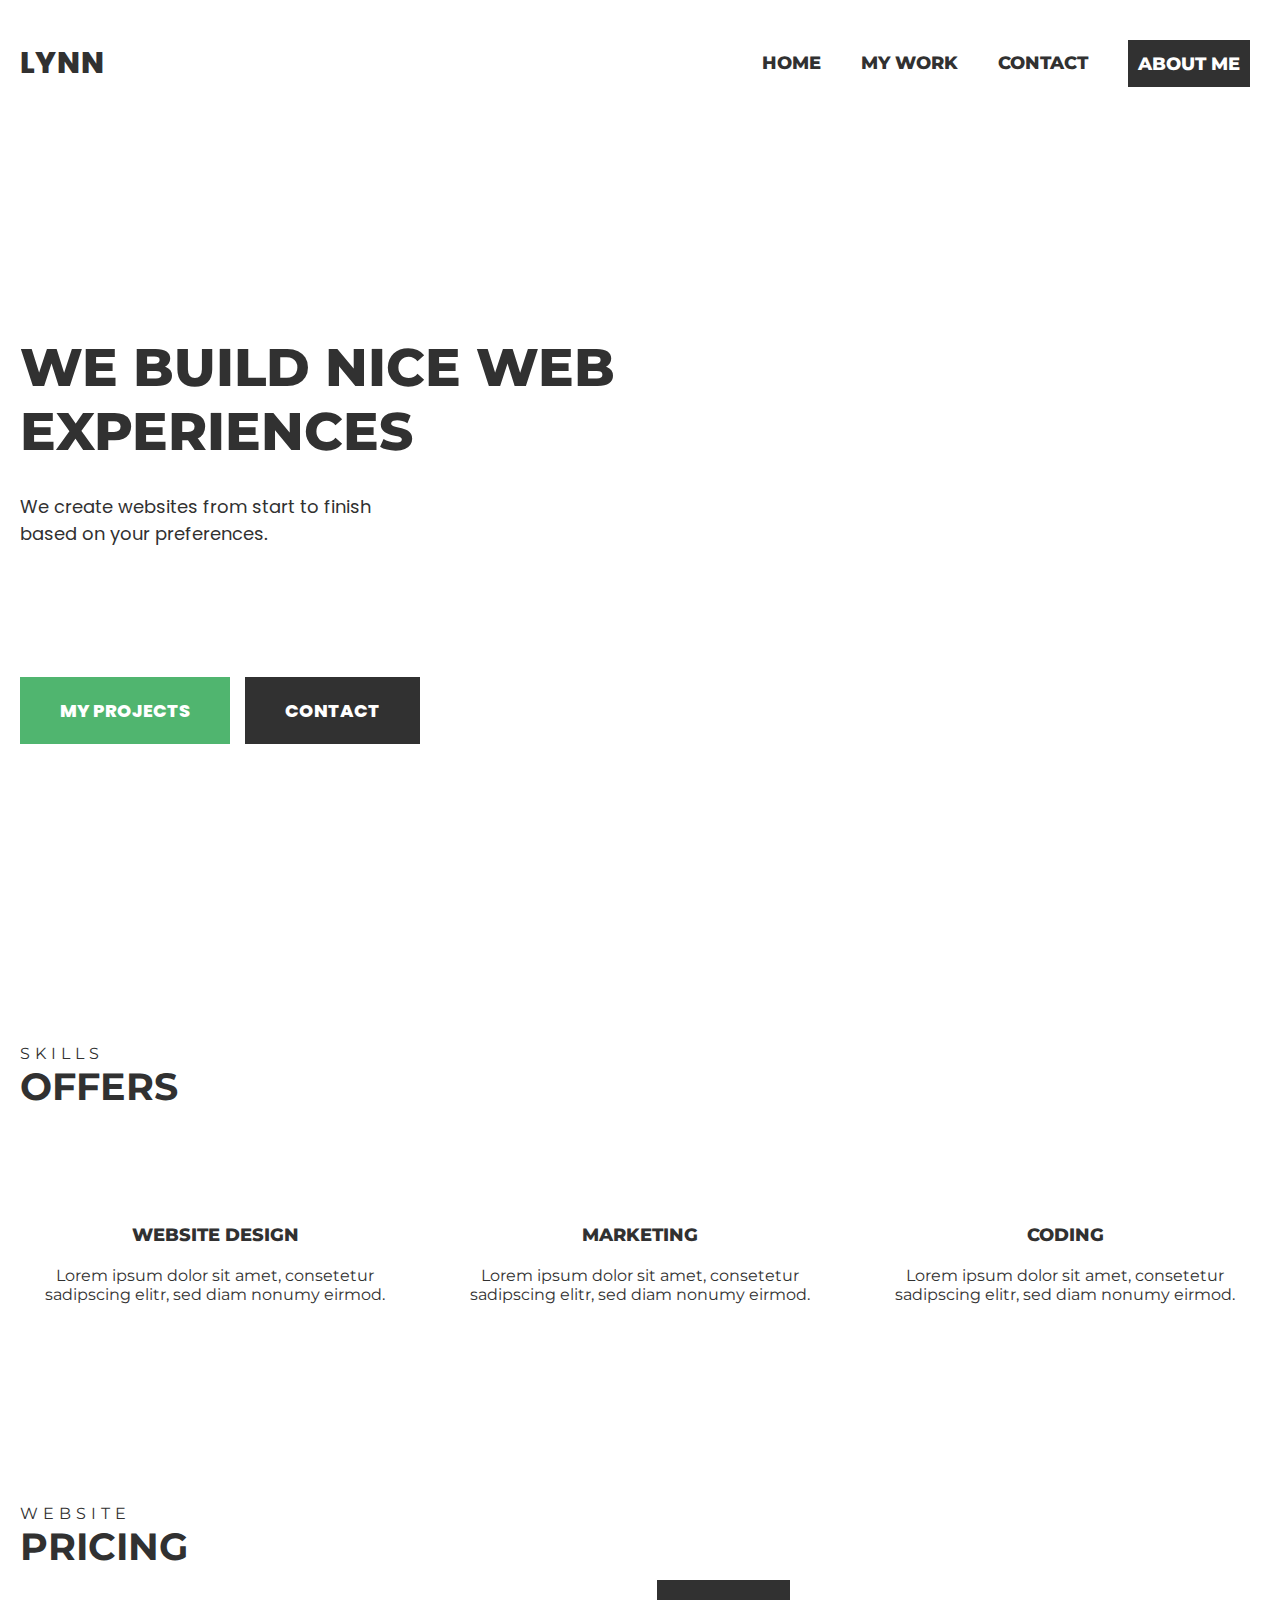
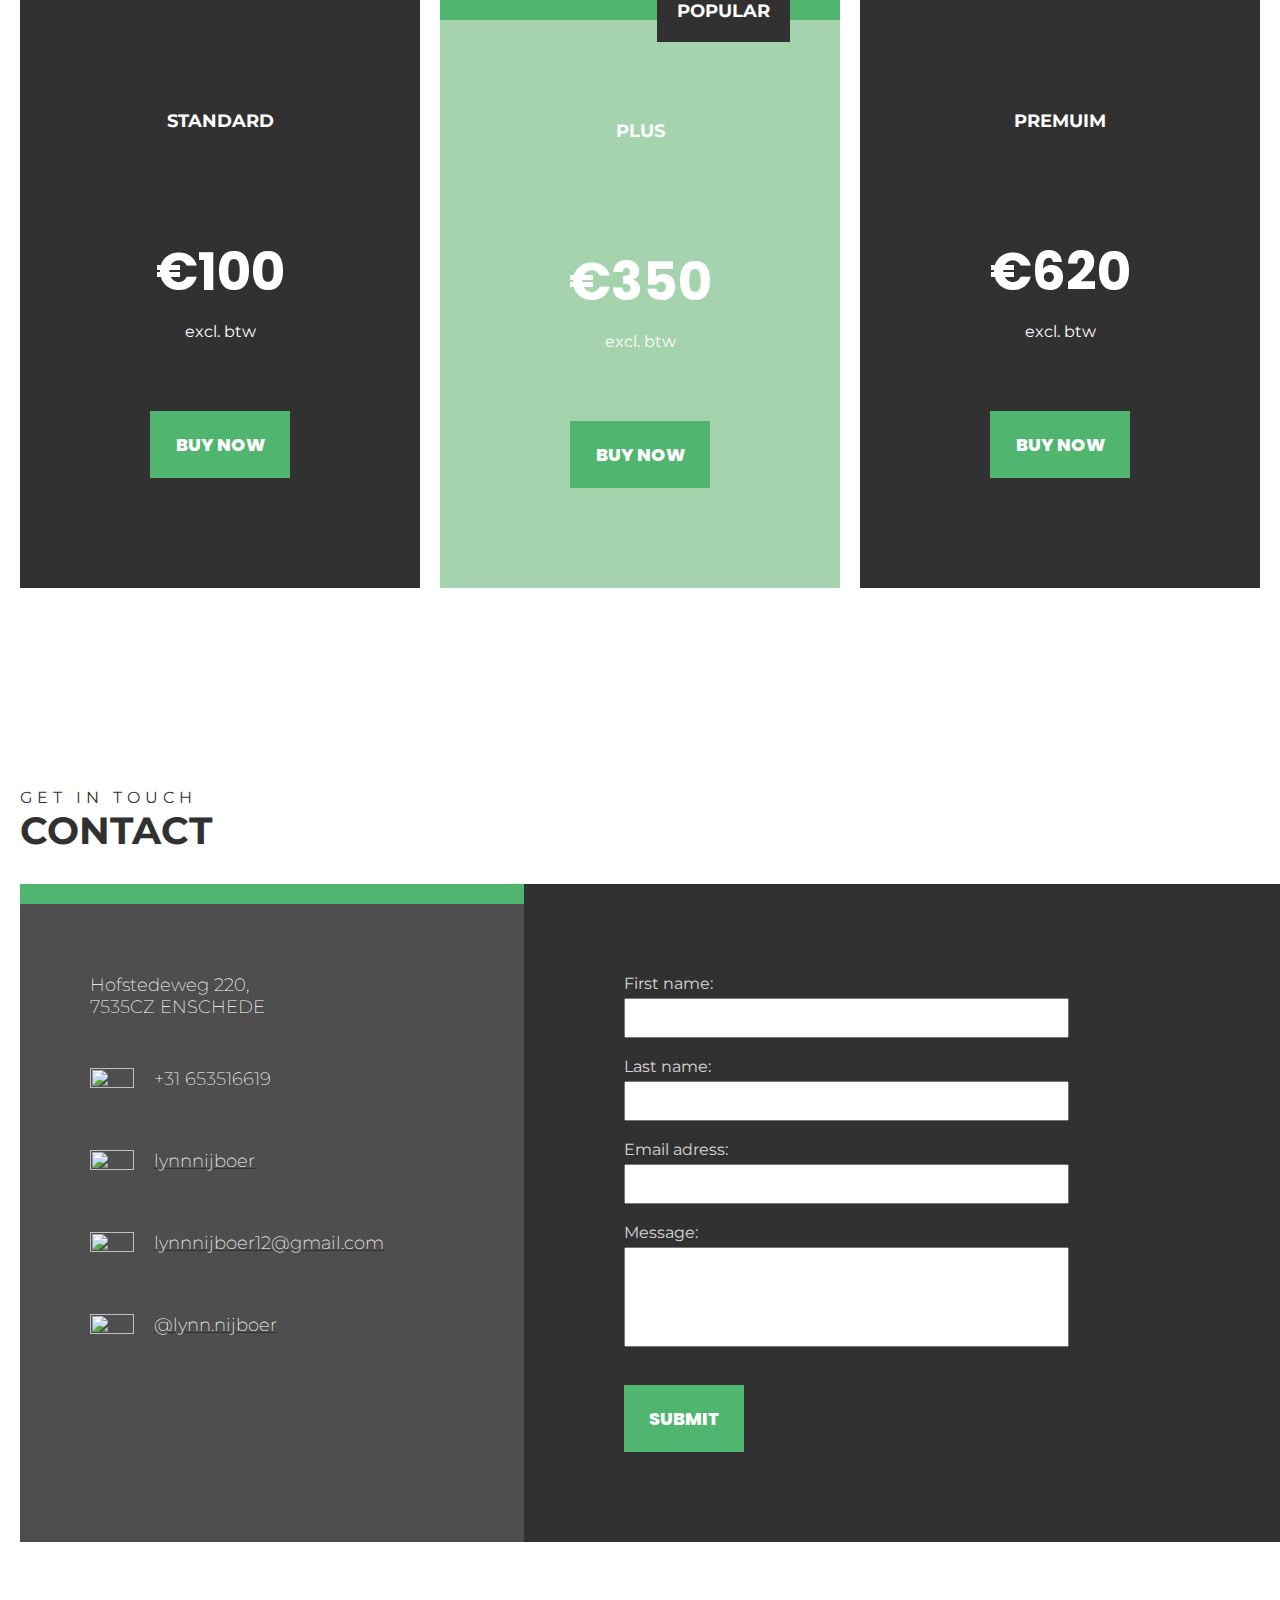
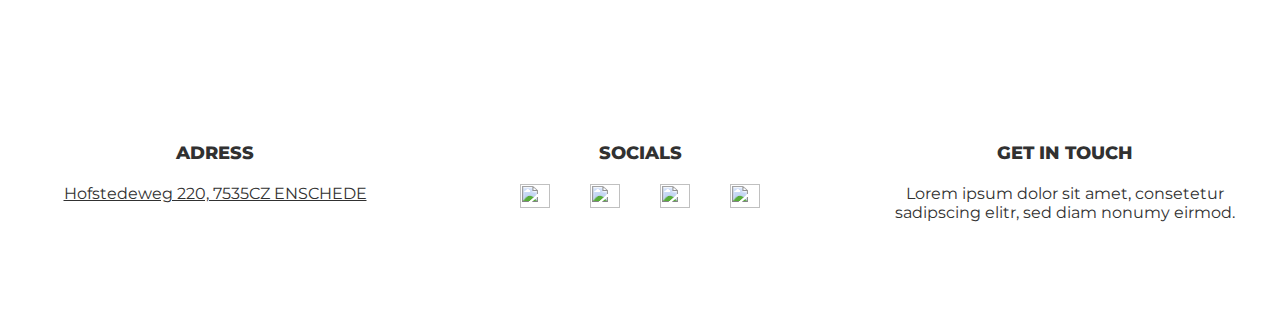
==== index.html @ 9327ecb7 "lol" ====
<!DOCTYPE html>
<html lang="en">
<head>
    <script src="https://cdnjs.cloudflare.com/ajax/libs/gsap/3.10.4/gsap.min.js"></script>
    <script src="/homepage/script.js"></script>
    <link rel="preconnect" href="https://fonts.googleapis.com">
    <link rel="preconnect" href="https://fonts.gstatic.com" crossorigin>
    <link href="https://fonts.googleapis.com/css2?family=Montserrat:wght@400;700&family=Poppins:wght@400;700&display=swap" rel="stylesheet">
    <link rel="stylesheet" href="/css/main.css">
    <meta charset="UTF-8">
    <meta http-equiv="X-UA-Compatible" content="IE=edge">
    <meta name="viewport" content="width=device-width, initial-scale=1.0">
    <title>Document</title>
</head>
<body>
    <div class="header">
        <nav>
            <ul>
                <div class="logo"><li><a href="/homepage/index.html" class="home">LYNN</a></li></div>
                <div class="menu-items">
                    <div class="items">
                        <li><a href="/homepage/index.html" class="home">home</a></li>
                        <li><a href="/homepage/work.html" class="work">my work</a></li>
                        <li><a href="/homepage/contact.html" class="contact">contact</a></li>
                    </div>
               
                    <div class="button-container">
                        <button class="dark-button"><a href="/homepage/about.html" class="contact">ABOUT ME</a></button>
                    </div>
                </div>
            </ul>
        </nav>
    </div>
    
    <div class="hero">
        <div class="hero-wrapper">
            
            <div class="hero-content-left">
                <h1>WE BUILD NICE WEB <br> EXPERIENCES</h1>
                <p>We create websites from start to finish <br> based on your preferences. </p>
                <div class="button-container">
                    <button class="green-button"><a href="http://127.0.0.1:5500/homepage/work.html" class="green-button">MY PROJECTS</a></button>
                    <button class="dark-button"><a href="http://127.0.0.1:5500/homepage/work.html" class="dark-button">CONTACT</a></button>
                </div>
            </div>
            <div class="hero-content-right">
                <img class="computer-illustration" src="/homepage/img/illu.png" alt="">
            </div>
        </div>
    </div>
    <img class="background-effect" src="/homepage/img/topography.png" alt="">
    <div class="functions">
        <div class="functions-wrapper">
            <div class="functions-text">
                <p>SKILLS</p>
                <h2>OFFERS</h2>
            </div>
            <div class="functions-container">
                <div class="functions-block">
                    <img class="brush-icon" src="/homepage/img/awesome-paint-brush.png" alt="">
                    <h3>WEBSITE DESIGN</h3>
                    <p>Lorem ipsum dolor sit amet, consetetur sadipscing elitr, sed diam nonumy eirmod.</p>
                </div>
                <div class="functions-block">
                    <img class="money-icon" src="/homepage/img/material-attach-money.png" alt="">
                    <h3>MARKETING</h3>
                    <p>Lorem ipsum dolor sit amet, consetetur sadipscing elitr, sed diam nonumy eirmod.</p>
                </div>
                <div class="functions-block">
                    <img class="code-icon" src="/homepage/img/awesome-code.png" alt="">
                    <h3>CODING</h3>
                    <p>Lorem ipsum dolor sit amet, consetetur sadipscing elitr, sed diam nonumy eirmod.</p>
                </div>
            </div>
         
        </div>
    </div>
    <img class="second-background-effect" src="/homepage/img/second.png" alt="">
    <div class="pricing">
        <div class="pricing-wrapper">
            <div class="pricing-text">
                <p>WEBSITE</p>
                <h2>PRICING</h2>
            </div>
            <div class="pricing-blocks">
                <div class="block dark">
                    <h3>STANDARD</h3>
                    <h1>€100</h1>
                    <p>excl. btw</p>
                    <button class="green-button">BUY NOW</button>
                </div>
                <div class="block-green">
                    <div class="popular">
                        <h3>POPULAR</h3>
                        <img class="fire-icon" src="/homepage/img/fire.png" alt="">
                    </div>
                    <h3>PLUS</h3>
                    <h1>€350</h1>
                    <p>excl. btw</p>
                    <button class="green-button">BUY NOW</button>
                </div>
                <div class="block dark">
                    <h3>PREMUIM</h3>
                    <h1>€620</h1>
                    <p>excl. btw</p>
                    <button class="green-button">BUY NOW</button>
                </div>
            </div>
        </div>
    </div>
    <div class="contact-page">
        <div class="contact-wrapper">
            <div class="contact-text">
                <p>GET IN TOUCH</p>
                <h2>CONTACT</h2>
            </div>
            <div class="contact-container">
                <div class="left-contact-block">
                    <h3>Hofstedeweg 220, <br> 7535CZ ENSCHEDE</h3>
                    <div class="icon-text-block">
                        <img class="phone-icon" src="/homepage/img/phone.png" alt="">
                        <h3>+31 653516619</h3>
                    </div>
                    <div class="icon-text-block">
                        <img class="git-icon" src="/homepage/img/git.png" alt="">
                        <a href="https://github.com/lynnnijboer"><h3>lynnnijboer</h3></a>
                    </div>
                    <div class="icon-text-block">
                        <img class="mail-icon" src="/homepage/img/mail.png" alt="">
                        <a href="mailto:lynnnijboer12@gmail.com?subject=subject text"><h3>lynnnijboer12@gmail.com</h3></a>
                    </div>
                    <div class="icon-text-block">
                        <img class="insta-icon" src="/homepage/img/insta.png" alt="">
                        <a href="https://www.instagram.com/accounts/login/?next=/lynn.nijboer/"><h3>@lynn.nijboer</h3></a>
                    </div>
                </div>
                <div class="right-contact-block">
                    <form>
                        <label for="fname">First name:</label>
                        <input type="text" id="fname" name="fname"><br>
                        <label for="lname">Last name:</label>
                        <input type="text" id="lname" name="lname"><br>
                        <label for="email">Email adress:</label>
                        <input type="text" id="email" name="email"><br>
                        <label for="message">Message:</label>
                        <input type="text" id="message" name="message"><br><br>
                        <input class="green-button" type="submit" value="Submit">
                    </form>
                </div>
            </div>
        </div>
    </div>
    <div class="footer">
        <div class="footer-wrapper">
            <div class="footer-block">
                <h3>Adress</h3>
                <a href="https://goo.gl/maps/CNZhvQVsPsZKwDbh6" class="map"> <p>Hofstedeweg 220, 7535CZ ENSCHEDE</p></a>
            </div>
            <div class="footer-block">
                <h3>Socials</h3>
                <div class="socials">
                    <div class="icon-text-block">
                        <img class="phone-icon" src="/homepage/img/darkphone.png" alt="">
                    </div>
                    <div class="icon-text-block">
                        <img class="git-icon" src="/homepage/img/darkgit.png" alt="">
                    </div>
                    <div class="icon-text-block">
                        <img class="mail-icon" src="/homepage/img/darkmail.png" alt="">
                    </div>
                    <div class="icon-text-block">
                        <img class="insta-icon" src="/homepage/img/darkinsta.png" alt="">
                    </div>
                </div>
            </div>
            <div class="footer-block">
                <h3>Get in touch</h3>
                <p>Lorem ipsum dolor sit amet, consetetur sadipscing elitr, sed diam nonumy eirmod.</p>
            </div>
           
        </div>
    </div>
</body>
</html>
---- css/main.css ----
* {
  -webkit-box-sizing: border-box;
          box-sizing: border-box;
  padding: 0;
  margin: 0;
}

h1, p, h2, h3, a {
  color: #313131;
}

h3, h1 {
  font-family: "Poppins", sans-serif;
}

p, h2, h3, a {
  font-family: "Montserrat", sans-serif;
}

.dark-button a {
  color: #FFFFFF;
  text-decoration: none;
}

.green-button {
  padding: 20px;
  background-color: #50B56F;
  color: #FFFFFF;
  font-size: 18px;
  font-weight: 800;
  cursor: pointer;
  border: none;
  font-family: "Poppins", sans-serif;
  text-decoration: none;
}

.green-button:hover {
  -webkit-transform: scale(105%);
          transform: scale(105%);
}

.dark-button:hover {
  -webkit-transform: scale(105%);
          transform: scale(105%);
}

.dark-button {
  padding: 20px;
  cursor: pointer;
  background-color: #313131;
  text-decoration: none;
  font-size: 18px;
  font-weight: 800;
  color: #FFFFFF;
  font-family: "Poppins", sans-serif;
  border: none;
}

.background-effect {
  position: absolute;
  top: 0;
  right: 0;
  opacity: 60%;
  z-index: -1;
}

.second-background-effect {
  position: absolute;
  left: 0;
  opacity: 60%;
  z-index: -1;
}

.header {
  width: 100%;
  background-color: white;
  position: fixed;
  top: 0;
  z-index: 8;
  left: 0;
}

.header nav {
  padding: 20px 30px 20px 0px;
  width: 100%;
  max-width: calc(100% - ((100% - 1400px) / 2));
  margin-left: auto;
}

.header nav ul {
  width: 100%;
  -webkit-box-pack: justify;
      -ms-flex-pack: justify;
          justify-content: space-between;
  display: -webkit-box;
  display: -ms-flexbox;
  display: flex;
}

.header nav ul .logo a {
  font-size: 30px;
  font-family: "Poppins", sans-serif;
}

.header nav ul .menu-items {
  display: -webkit-box;
  display: -ms-flexbox;
  display: flex;
  -webkit-box-align: center;
      -ms-flex-align: center;
          align-items: center;
}

.header nav ul .menu-items .items {
  display: -webkit-box;
  display: -ms-flexbox;
  display: flex;
  -webkit-box-align: center;
      -ms-flex-align: center;
          align-items: center;
  margin-right: 20px;
}

.header nav ul li {
  padding: 20px;
  list-style-type: none;
}

.header nav ul li a {
  text-decoration: none;
  font-size: 18px;
  font-family: "Montserrat", sans-serif;
  text-transform: uppercase;
  font-weight: 800;
}

.header nav ul li a:hover {
  color: #50B56F;
  cursor: pointer;
}

.header nav ul li .current {
  color: #50B56F;
}

.header nav ul .green-button {
  margin-right: 10px;
}

.header nav ul .green-button, .header nav ul .dark-button {
  padding: 10px;
}

.hero {
  padding: 200px 0 200px 0;
  margin-top: 135px;
  width: 100%;
}

.hero .hero-wrapper {
  padding: 0 20px 0 20px;
  display: -webkit-box;
  display: -ms-flexbox;
  display: flex;
  width: 100%;
  max-width: 1400px;
  margin: 0 auto;
  -webkit-box-pack: center;
      -ms-flex-pack: center;
          justify-content: center;
}

.hero .hero-content-left {
  width: 100%;
  max-width: 611px;
}

.hero .hero-content-left h1 {
  font-size: 53px;
  font-family: "Montserrat", sans-serif;
  margin-bottom: 30px;
  font-weight: 800;
}

.hero .hero-content-left p {
  font-size: 16px;
  font-family: "Poppins", sans-serif;
  font-size: 18px;
  margin-bottom: 130px;
}

.hero .hero-content-left .button-container {
  display: -webkit-box;
  display: -ms-flexbox;
  display: flex;
  -ms-flex-wrap: wrap;
      flex-wrap: wrap;
  gap: 15px;
}

.hero .hero-content-right {
  width: 100%;
  max-width: 746px;
  display: -webkit-box;
  display: -ms-flexbox;
  display: flex;
  -ms-flex-item-align: end;
      align-self: flex-end;
}

.functions {
  width: 100%;
  padding: 100px 0 100px 0;
}

.functions .functions-wrapper {
  margin: 0 auto;
  padding: 0 20px 0 20px;
  -webkit-box-orient: vertical;
  -webkit-box-direction: normal;
      -ms-flex-direction: column;
          flex-direction: column;
  display: -webkit-box;
  display: -ms-flexbox;
  display: flex;
  width: 100%;
  max-width: 1400px;
}

.functions .functions-wrapper .functions-text {
  margin-bottom: 30px;
}

.functions .functions-wrapper .functions-text p {
  letter-spacing: 5px;
}

.functions .functions-wrapper .functions-text h2 {
  font-size: 38px;
}

.functions .functions-wrapper .functions-container {
  display: -webkit-box;
  display: -ms-flexbox;
  display: flex;
  -webkit-box-pack: justify;
      -ms-flex-pack: justify;
          justify-content: space-between;
}

.functions .functions-wrapper .functions-block {
  display: -webkit-box;
  display: -ms-flexbox;
  display: flex;
  -webkit-box-orient: vertical;
  -webkit-box-direction: normal;
      -ms-flex-direction: column;
          flex-direction: column;
  width: 100%;
  max-width: 390px;
  text-align: center;
  -webkit-box-align: center;
      -ms-flex-align: center;
          align-items: center;
}

.functions .functions-wrapper .functions-block .brush-icon {
  width: 100%;
  max-width: 208px;
}

.functions .functions-wrapper .functions-block .money-icon {
  width: 100%;
  max-width: 118px;
}

.functions .functions-wrapper .functions-block .code-icon {
  width: 100%;
  max-width: 221px;
}

.functions .functions-wrapper .functions-block .code-icon, .functions .functions-wrapper .functions-block .money-icon, .functions .functions-wrapper .functions-block .brush-icon {
  margin-bottom: 84px;
}

.functions .functions-wrapper .functions-block h3 {
  font-size: 18px;
  font-weight: 800;
  margin-bottom: 20px;
}

.functions .functions-wrapper .functions-block p {
  font-size: 16px;
}

.pricing {
  width: 100%;
  padding: 100px 0 100px 0;
}

.pricing .pricing-wrapper {
  margin: 0 auto;
  padding: 0 20px 0 20px;
  display: -webkit-box;
  display: -ms-flexbox;
  display: flex;
  width: 100%;
  max-width: 1400px;
  -webkit-box-orient: vertical;
  -webkit-box-direction: normal;
      -ms-flex-direction: column;
          flex-direction: column;
}

.pricing .pricing-wrapper .pricing-text {
  margin-bottom: 30px;
}

.pricing .pricing-wrapper .pricing-text p {
  letter-spacing: 5px;
}

.pricing .pricing-wrapper .pricing-text h2 {
  font-size: 38px;
}

.pricing .pricing-wrapper .pricing-blocks {
  display: -webkit-box;
  display: -ms-flexbox;
  display: flex;
  gap: 20px;
  -webkit-box-pack: justify;
      -ms-flex-pack: justify;
          justify-content: space-between;
}

.pricing .pricing-wrapper .pricing-blocks .block-green {
  background-color: #A4D3AE;
  -webkit-transform: translate(0px -40px);
          transform: translate(0px -40px);
  border-top: 20px solid #50B56F;
}

.pricing .pricing-wrapper .pricing-blocks .dark {
  background-color: #313131;
}

.pricing .pricing-wrapper .pricing-blocks .block, .pricing .pricing-wrapper .pricing-blocks .block-green {
  padding: 100px 20px 100px 20px;
  width: 100%;
  max-width: 400px;
  position: relative;
  display: -webkit-box;
  display: -ms-flexbox;
  display: flex;
  -webkit-box-orient: vertical;
  -webkit-box-direction: normal;
      -ms-flex-direction: column;
          flex-direction: column;
  -webkit-box-pack: center;
      -ms-flex-pack: center;
          justify-content: center;
  text-align: center;
}

.pricing .pricing-wrapper .pricing-blocks .block button, .pricing .pricing-wrapper .pricing-blocks .block-green button {
  margin: 0 auto;
  width: 100%;
  max-width: 140px;
}

.pricing .pricing-wrapper .pricing-blocks .block h3, .pricing .pricing-wrapper .pricing-blocks .block h1, .pricing .pricing-wrapper .pricing-blocks .block p, .pricing .pricing-wrapper .pricing-blocks .block-green h3, .pricing .pricing-wrapper .pricing-blocks .block-green h1, .pricing .pricing-wrapper .pricing-blocks .block-green p {
  color: #FFFFFF;
}

.pricing .pricing-wrapper .pricing-blocks .block h1, .pricing .pricing-wrapper .pricing-blocks .block-green h1 {
  margin-bottom: 10px;
  font-size: 53px;
}

.pricing .pricing-wrapper .pricing-blocks .block h3, .pricing .pricing-wrapper .pricing-blocks .block-green h3 {
  font-size: 18px;
  margin-bottom: 100px;
}

.pricing .pricing-wrapper .pricing-blocks .block p, .pricing .pricing-wrapper .pricing-blocks .block-green p {
  margin-bottom: 70px;
  font-size: 16px;
}

.pricing .pricing-wrapper .pricing-blocks .block .popular, .pricing .pricing-wrapper .pricing-blocks .block-green .popular {
  background-color: #313131;
  position: absolute;
  top: 0;
  right: 50px;
  -webkit-transform: translate(0px, -40px);
          transform: translate(0px, -40px);
  padding: 20px;
  display: -webkit-box;
  display: -ms-flexbox;
  display: flex;
  -webkit-box-align: center;
      -ms-flex-align: center;
          align-items: center;
}

.pricing .pricing-wrapper .pricing-blocks .block .popular .fire-icon, .pricing .pricing-wrapper .pricing-blocks .block-green .popular .fire-icon {
  width: 100%;
  max-width: 72px;
  position: absolute;
  top: 0;
  right: 0;
  -webkit-transform: translate(40px, -50px);
          transform: translate(40px, -50px);
}

.pricing .pricing-wrapper .pricing-blocks .block .popular h3, .pricing .pricing-wrapper .pricing-blocks .block-green .popular h3 {
  margin: 0;
}

.contact-page {
  width: 100%;
  padding: 100px 0 100px 0;
  overflow: hidden;
}

.contact-page .contact-wrapper {
  margin: 0 auto;
  padding: 0 0px 0 20px;
  display: -webkit-box;
  display: -ms-flexbox;
  display: flex;
  float: right;
  width: 100%;
  -webkit-box-orient: vertical;
  -webkit-box-direction: normal;
      -ms-flex-direction: column;
          flex-direction: column;
  max-width: 1985px;
}

.contact-page .contact-wrapper .contact-text {
  margin-bottom: 30px;
}

.contact-page .contact-wrapper .contact-text p {
  letter-spacing: 5px;
}

.contact-page .contact-wrapper .contact-text h2 {
  font-size: 38px;
}

.contact-page .contact-wrapper .contact-container {
  display: -webkit-box;
  display: -ms-flexbox;
  display: flex;
  width: 100%;
}

.contact-page .contact-wrapper .contact-container .left-contact-block {
  padding: 70px 70px;
  width: 40%;
  background-color: #4E4E4E;
  border-top: solid 20px #50B56F;
}

.contact-page .contact-wrapper .contact-container .left-contact-block .icon-text-block {
  padding: 10px 0;
  display: -webkit-box;
  display: -ms-flexbox;
  display: flex;
}

.contact-page .contact-wrapper .contact-container .left-contact-block .icon-text-block img {
  width: 44px;
  height: 100%;
  max-height: 44px;
}

.contact-page .contact-wrapper .contact-container .left-contact-block .icon-text-block h3 {
  font-size: 18px;
  font-weight: 200;
  margin-left: 20px;
  cursor: pointer;
}

.contact-page .contact-wrapper .contact-container .left-contact-block h3 {
  color: #FFFFFF;
  font-size: 18px;
  font-weight: 200;
  margin-bottom: 40px;
  cursor: pointer;
}

.contact-page .contact-wrapper .contact-container .right-contact-block {
  background-color: #313131;
  padding: 90px 100px;
  width: 60%;
}

.contact-page .contact-wrapper .contact-container .right-contact-block form {
  display: -webkit-box;
  display: -ms-flexbox;
  display: flex;
  width: 80%;
  -webkit-box-orient: vertical;
  -webkit-box-direction: normal;
      -ms-flex-direction: column;
          flex-direction: column;
  color: #FFFFFF;
  font-family: "Montserrat", sans-serif;
}

.contact-page .contact-wrapper .contact-container .right-contact-block form label {
  margin-bottom: 5px;
  opacity: 80%;
}

.contact-page .contact-wrapper .contact-container .right-contact-block form input {
  height: 40px;
}

.contact-page .contact-wrapper .contact-container .right-contact-block form #message {
  height: 100px;
}

.contact-page .contact-wrapper .contact-container .right-contact-block form .green-button {
  height: 100%;
  width: 100%;
  max-width: 120px;
  text-transform: uppercase;
}

.footer {
  width: 100%;
  padding: 100px 0 100px 0;
}

.footer .footer-wrapper {
  margin: 0 auto;
  padding: 0 20px 0 20px;
  -webkit-box-pack: justify;
      -ms-flex-pack: justify;
          justify-content: space-between;
  display: -webkit-box;
  display: -ms-flexbox;
  display: flex;
  width: 100%;
  max-width: 1400px;
}

.footer .footer-wrapper .footer-block {
  display: -webkit-box;
  display: -ms-flexbox;
  display: flex;
  -webkit-box-orient: vertical;
  -webkit-box-direction: normal;
      -ms-flex-direction: column;
          flex-direction: column;
  width: 100%;
  max-width: 390px;
  text-align: center;
  -webkit-box-align: center;
      -ms-flex-align: center;
          align-items: center;
}

.footer .footer-wrapper .footer-block .socials {
  display: -webkit-box;
  display: -ms-flexbox;
  display: flex;
  gap: 40px;
}

.footer .footer-wrapper .footer-block .socials img {
  width: 30px;
  height: 100%;
  max-height: 30px;
}

.footer .footer-wrapper .footer-block h3 {
  font-weight: 800;
  margin-bottom: 20px;
  text-transform: uppercase;
  font-size: 18px;
}

.footer .footer-wrapper .footer-block p {
  font-size: 16px;
}

.images {
  width: 100%;
  padding: 200px 0 200px 0;
  overflow: hidden;
}

.images .image-wrapper {
  margin: 0 auto;
  padding: 0 20px 0 20px;
  display: -webkit-box;
  display: -ms-flexbox;
  display: flex;
  width: 100%;
  max-width: 1400px;
  -ms-flex-wrap: wrap;
      flex-wrap: wrap;
}

.images .image-wrapper .margin {
  margin-bottom: 100px;
}

.images .image-wrapper .content-block {
  background-color: rgba(0, 0, 0, 0.7);
  width: 100%;
  position: absolute;
  height: 100%;
  bottom: 0;
  left: 0;
  display: -webkit-box;
  display: -ms-flexbox;
  display: flex;
  -webkit-box-orient: vertical;
  -webkit-box-direction: normal;
      -ms-flex-direction: column;
          flex-direction: column;
  -webkit-box-pack: end;
      -ms-flex-pack: end;
          justify-content: flex-end;
  padding: 47px;
  cursor: pointer;
}

.images .image-wrapper .content-block .text h3, .images .image-wrapper .content-block p {
  width: 80%;
  color: #FFFFFF;
}

.images .image-wrapper .content-block h3 {
  margin-bottom: 5px;
}

.images .image-wrapper .content-block .text:hover {
  -webkit-transform: translateY(-10%);
          transform: translateY(-10%);
}

.images .image-wrapper .content-block .green-block {
  background-color: #50B56F;
  width: 100px;
  height: 100px;
  border-radius: 40% 0 0 0;
  position: absolute;
  right: 0;
  bottom: 0;
  -webkit-box-align: center;
      -ms-flex-align: center;
          align-items: center;
  -webkit-box-pack: center;
      -ms-flex-pack: center;
          justify-content: center;
  display: -webkit-box;
  display: -ms-flexbox;
  display: flex;
}

.images .image-wrapper .content-block .green-block .arrow {
  width: 20px;
  height: 30px;
}

.images .image-wrapper .content-block .green-block:hover {
  -webkit-transform: scale(120%);
          transform: scale(120%);
}

.images .image-wrapper .image-block-left {
  width: 50%;
  -webkit-box-orient: vertical;
  -webkit-box-direction: normal;
      -ms-flex-direction: column;
          flex-direction: column;
  -webkit-box-align: start;
      -ms-flex-align: start;
          align-items: flex-start;
  display: -webkit-box;
  display: -ms-flexbox;
  display: flex;
  padding-right: 20px;
}

.images .image-wrapper .image-block-left .image-block {
  height: 700px;
  overflow: hidden;
  position: relative;
  width: 100%;
  max-width: 600px;
  border-top: 20px solid #50B56F;
}

.images .image-wrapper .image-block-left .image-block img {
  width: 100%;
  height: 100%;
}

.images .image-wrapper .image-block-right {
  width: 50%;
  display: -webkit-box;
  display: -ms-flexbox;
  display: flex;
  padding-left: 20px;
  -webkit-box-orient: vertical;
  -webkit-box-direction: normal;
      -ms-flex-direction: column;
          flex-direction: column;
  -webkit-box-pack: center;
      -ms-flex-pack: center;
          justify-content: center;
  -webkit-box-align: end;
      -ms-flex-align: end;
          align-items: flex-end;
}

.images .image-wrapper .image-block-right .image-block {
  height: 700px;
  overflow: hidden;
  position: relative;
  max-width: 600px;
  border-top: 20px solid #50B56F;
  width: 100%;
}

.images .image-wrapper .image-block-right .image-block img {
  width: 100%;
  height: 100%;
}

.contact-page-full {
  width: 100%;
  padding: 200px 0 100px 0;
  overflow: hidden;
}

.contact-page-full .contact-wrapper {
  margin: 0 auto;
  padding: 0 0px 0 20px;
  display: -webkit-box;
  display: -ms-flexbox;
  display: flex;
  float: right;
  width: 100%;
  -webkit-box-orient: vertical;
  -webkit-box-direction: normal;
      -ms-flex-direction: column;
          flex-direction: column;
  max-width: 1985px;
}

.contact-page-full .contact-wrapper .contact-text {
  margin-bottom: 30px;
}

.contact-page-full .contact-wrapper .contact-text p {
  letter-spacing: 5px;
}

.contact-page-full .contact-wrapper .contact-text h2 {
  font-size: 38px;
}

.contact-page-full .contact-wrapper .contact-container {
  display: -webkit-box;
  display: -ms-flexbox;
  display: flex;
  width: 100%;
}

.contact-page-full .contact-wrapper .contact-container .left-contact-block {
  padding: 70px 70px;
  width: 40%;
  background-color: #4E4E4E;
  border-top: solid 20px #50B56F;
}

.contact-page-full .contact-wrapper .contact-container .left-contact-block .icon-text-block {
  padding: 10px 0;
  display: -webkit-box;
  display: -ms-flexbox;
  display: flex;
}

.contact-page-full .contact-wrapper .contact-container .left-contact-block .icon-text-block img {
  width: 44px;
  height: 100%;
  max-height: 44px;
}

.contact-page-full .contact-wrapper .contact-container .left-contact-block .icon-text-block h3 {
  font-size: 18px;
  font-weight: 200;
  margin-left: 20px;
  cursor: pointer;
}

.contact-page-full .contact-wrapper .contact-container .left-contact-block h3 {
  color: #FFFFFF;
  font-size: 18px;
  font-weight: 200;
  margin-bottom: 40px;
  cursor: pointer;
}

.contact-page-full .contact-wrapper .contact-container .right-contact-block {
  background-color: #313131;
  padding: 90px 100px;
  width: 60%;
}

.contact-page-full .contact-wrapper .contact-container .right-contact-block form {
  display: -webkit-box;
  display: -ms-flexbox;
  display: flex;
  width: 80%;
  -webkit-box-orient: vertical;
  -webkit-box-direction: normal;
      -ms-flex-direction: column;
          flex-direction: column;
  color: #FFFFFF;
  font-family: "Montserrat", sans-serif;
}

.contact-page-full .contact-wrapper .contact-container .right-contact-block form label {
  margin-bottom: 5px;
  opacity: 80%;
}

.contact-page-full .contact-wrapper .contact-container .right-contact-block form input {
  height: 40px;
}

.contact-page-full .contact-wrapper .contact-container .right-contact-block form #message {
  height: 100px;
}

.contact-page-full .contact-wrapper .contact-container .right-contact-block form .green-button {
  height: 100%;
  width: 100%;
  max-width: 120px;
  text-transform: uppercase;
}

.about {
  width: 100%;
  padding: 200px 0 200px 0;
}

.about .about-wrapper {
  margin: 0 auto;
  padding: 0 20px 0 20px;
  display: -webkit-box;
  display: -ms-flexbox;
  display: flex;
  width: 100%;
  max-width: 1400px;
  -webkit-box-orient: vertical;
  -webkit-box-direction: normal;
      -ms-flex-direction: column;
          flex-direction: column;
}

.about .about-wrapper .about-text {
  margin-bottom: 30px;
}

.about .about-wrapper .about-text p {
  letter-spacing: 5px;
}

.about .about-wrapper .about-text h2 {
  font-size: 38px;
}
/*# sourceMappingURL=main.css.map */
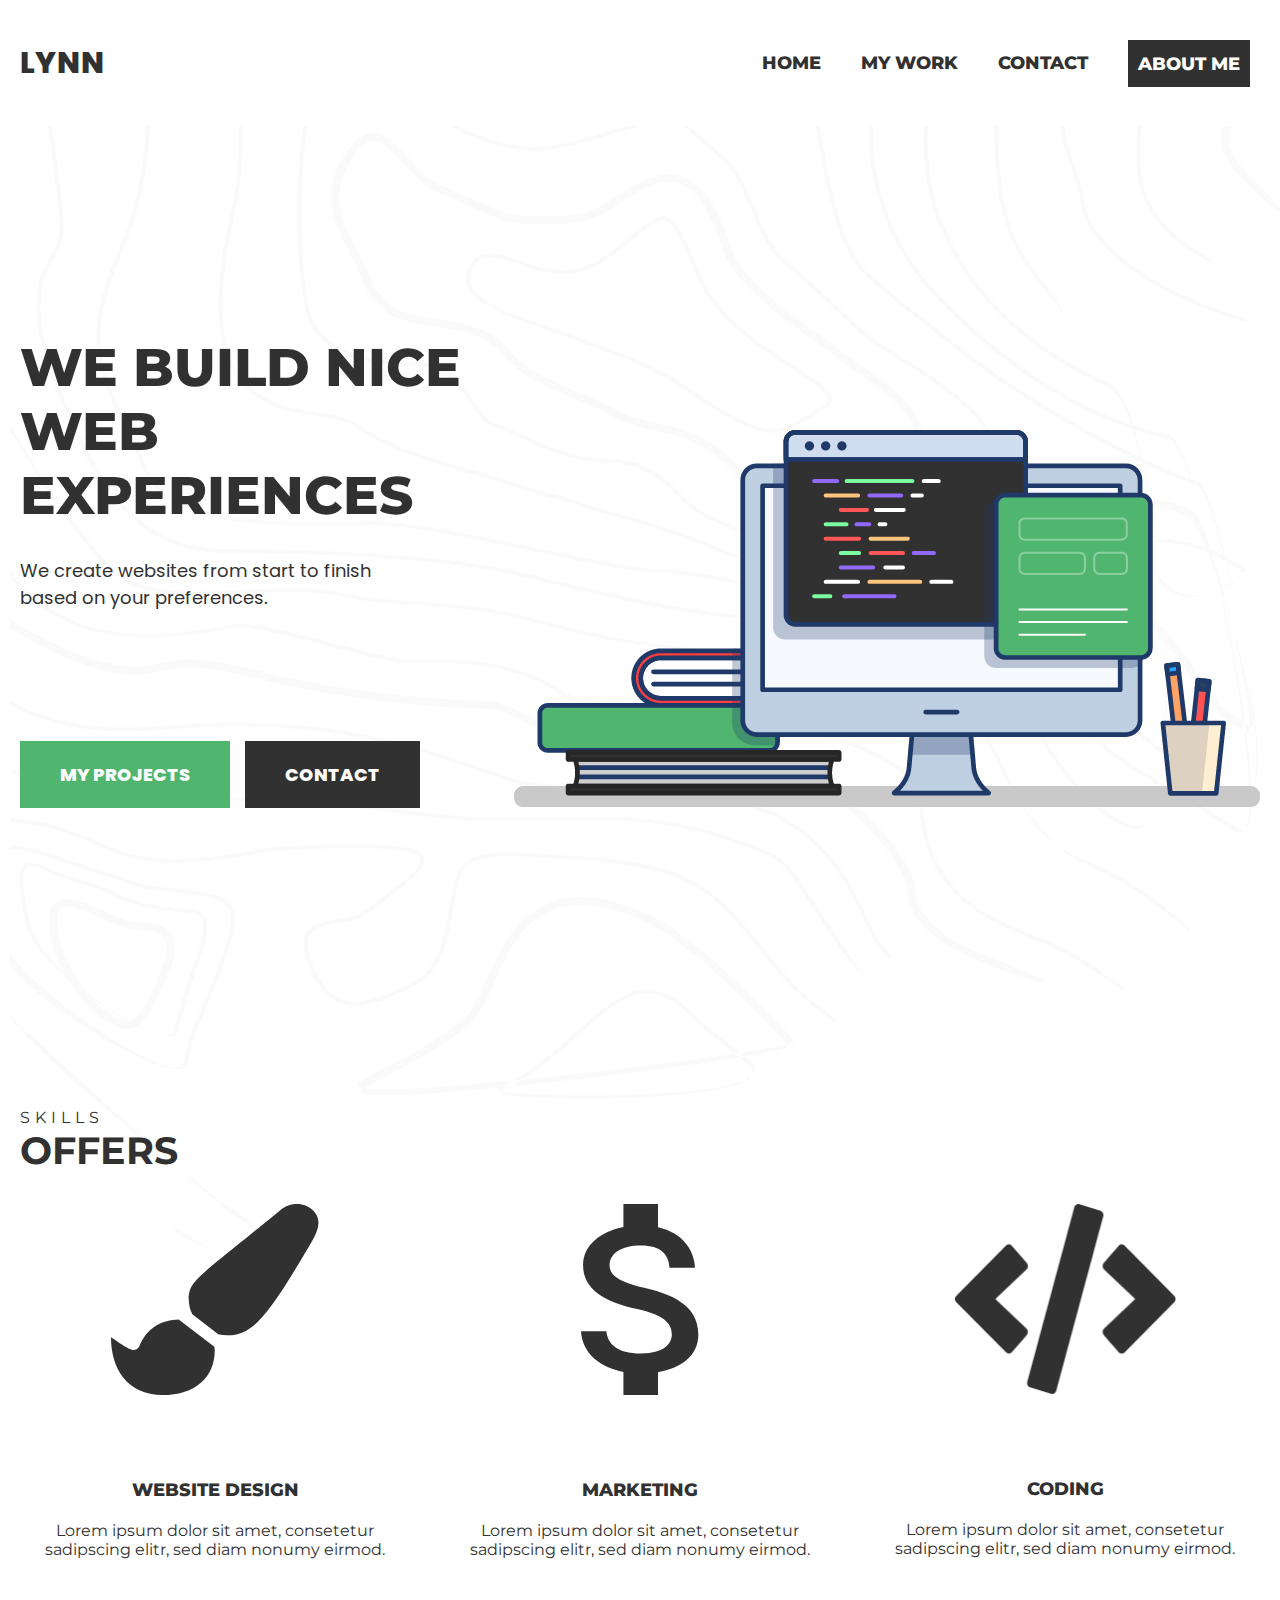
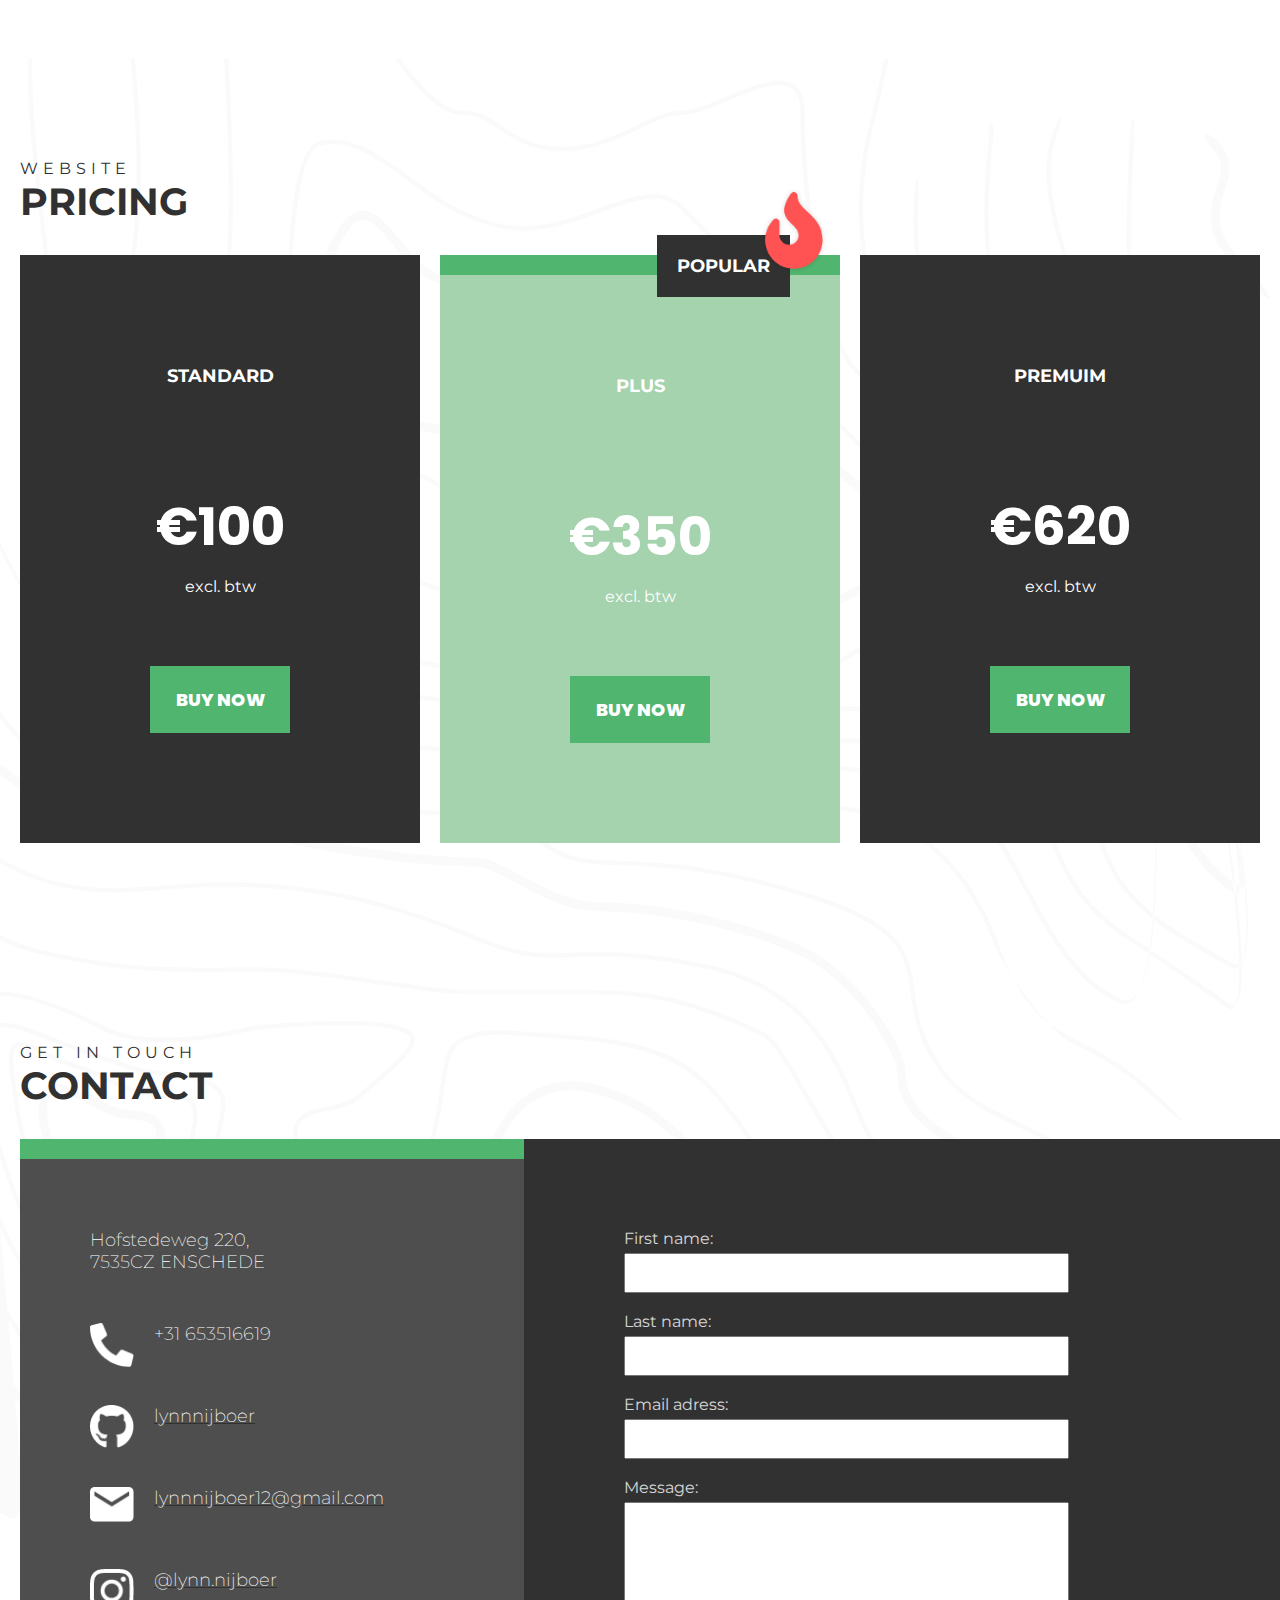
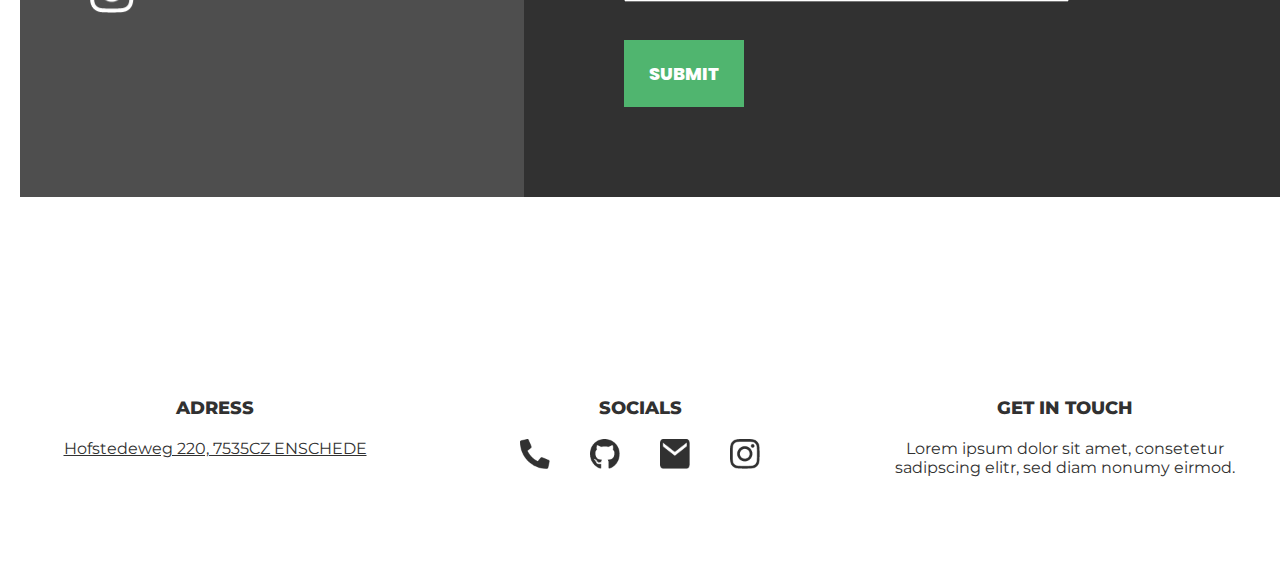
==== commit a110bda4: "homepage tag deleted" ====
--- a/index.html
+++ b/index.html
@@ -2,7 +2,7 @@
 <html lang="en">
 <head>
     <script src="https://cdnjs.cloudflare.com/ajax/libs/gsap/3.10.4/gsap.min.js"></script>
-    <script src="/homepage/script.js"></script>
+    <script src="script.js"></script>
     <link rel="preconnect" href="https://fonts.googleapis.com">
     <link rel="preconnect" href="https://fonts.gstatic.com" crossorigin>
     <link href="https://fonts.googleapis.com/css2?family=Montserrat:wght@400;700&family=Poppins:wght@400;700&display=swap" rel="stylesheet">
@@ -16,16 +16,16 @@
     <div class="header">
         <nav>
             <ul>
-                <div class="logo"><li><a href="/homepage/index.html" class="home">LYNN</a></li></div>
+                <div class="logo"><li><a href="index.html" class="home">LYNN</a></li></div>
                 <div class="menu-items">
                     <div class="items">
-                        <li><a href="/homepage/index.html" class="home">home</a></li>
-                        <li><a href="/homepage/work.html" class="work">my work</a></li>
-                        <li><a href="/homepage/contact.html" class="contact">contact</a></li>
+                        <li><a href="index.html" class="home">home</a></li>
+                        <li><a href="work.html" class="work">my work</a></li>
+                        <li><a href="contact.html" class="contact">contact</a></li>
                     </div>
                
                     <div class="button-container">
-                        <button class="dark-button"><a href="/homepage/about.html" class="contact">ABOUT ME</a></button>
+                        <button class="dark-button"><a href="about.html" class="contact">ABOUT ME</a></button>
                     </div>
                 </div>
             </ul>
@@ -39,16 +39,16 @@
                 <h1>WE BUILD NICE WEB <br> EXPERIENCES</h1>
                 <p>We create websites from start to finish <br> based on your preferences. </p>
                 <div class="button-container">
-                    <button class="green-button"><a href="http://127.0.0.1:5500/homepage/work.html" class="green-button">MY PROJECTS</a></button>
-                    <button class="dark-button"><a href="http://127.0.0.1:5500/homepage/work.html" class="dark-button">CONTACT</a></button>
+                    <button class="green-button"><a href="http://127.0.0.1:5500work.html" class="green-button">MY PROJECTS</a></button>
+                    <button class="dark-button"><a href="http://127.0.0.1:5500work.html" class="dark-button">CONTACT</a></button>
                 </div>
             </div>
             <div class="hero-content-right">
-                <img class="computer-illustration" src="/homepage/img/illu.png" alt="">
+                <img class="computer-illustration" src="img/illu.png" alt="">
             </div>
         </div>
     </div>
-    <img class="background-effect" src="/homepage/img/topography.png" alt="">
+    <img class="background-effect" src="img/topography.png" alt="">
     <div class="functions">
         <div class="functions-wrapper">
             <div class="functions-text">
@@ -57,17 +57,17 @@
             </div>
             <div class="functions-container">
                 <div class="functions-block">
-                    <img class="brush-icon" src="/homepage/img/awesome-paint-brush.png" alt="">
+                    <img class="brush-icon" src="img/awesome-paint-brush.png" alt="">
                     <h3>WEBSITE DESIGN</h3>
                     <p>Lorem ipsum dolor sit amet, consetetur sadipscing elitr, sed diam nonumy eirmod.</p>
                 </div>
                 <div class="functions-block">
-                    <img class="money-icon" src="/homepage/img/material-attach-money.png" alt="">
+                    <img class="money-icon" src="img/material-attach-money.png" alt="">
                     <h3>MARKETING</h3>
                     <p>Lorem ipsum dolor sit amet, consetetur sadipscing elitr, sed diam nonumy eirmod.</p>
                 </div>
                 <div class="functions-block">
-                    <img class="code-icon" src="/homepage/img/awesome-code.png" alt="">
+                    <img class="code-icon" src="img/awesome-code.png" alt="">
                     <h3>CODING</h3>
                     <p>Lorem ipsum dolor sit amet, consetetur sadipscing elitr, sed diam nonumy eirmod.</p>
                 </div>
@@ -75,7 +75,7 @@
          
         </div>
     </div>
-    <img class="second-background-effect" src="/homepage/img/second.png" alt="">
+    <img class="second-background-effect" src="img/second.png" alt="">
     <div class="pricing">
         <div class="pricing-wrapper">
             <div class="pricing-text">
@@ -92,7 +92,7 @@
                 <div class="block-green">
                     <div class="popular">
                         <h3>POPULAR</h3>
-                        <img class="fire-icon" src="/homepage/img/fire.png" alt="">
+                        <img class="fire-icon" src="img/fire.png" alt="">
                     </div>
                     <h3>PLUS</h3>
                     <h1>€350</h1>
@@ -118,19 +118,19 @@
                 <div class="left-contact-block">
                     <h3>Hofstedeweg 220, <br> 7535CZ ENSCHEDE</h3>
                     <div class="icon-text-block">
-                        <img class="phone-icon" src="/homepage/img/phone.png" alt="">
+                        <img class="phone-icon" src="img/phone.png" alt="">
                         <h3>+31 653516619</h3>
                     </div>
                     <div class="icon-text-block">
-                        <img class="git-icon" src="/homepage/img/git.png" alt="">
+                        <img class="git-icon" src="img/git.png" alt="">
                         <a href="https://github.com/lynnnijboer"><h3>lynnnijboer</h3></a>
                     </div>
                     <div class="icon-text-block">
-                        <img class="mail-icon" src="/homepage/img/mail.png" alt="">
+                        <img class="mail-icon" src="img/mail.png" alt="">
                         <a href="mailto:lynnnijboer12@gmail.com?subject=subject text"><h3>lynnnijboer12@gmail.com</h3></a>
                     </div>
                     <div class="icon-text-block">
-                        <img class="insta-icon" src="/homepage/img/insta.png" alt="">
+                        <img class="insta-icon" src="img/insta.png" alt="">
                         <a href="https://www.instagram.com/accounts/login/?next=/lynn.nijboer/"><h3>@lynn.nijboer</h3></a>
                     </div>
                 </div>
@@ -160,16 +160,16 @@
                 <h3>Socials</h3>
                 <div class="socials">
                     <div class="icon-text-block">
-                        <img class="phone-icon" src="/homepage/img/darkphone.png" alt="">
+                        <img class="phone-icon" src="img/darkphone.png" alt="">
                     </div>
                     <div class="icon-text-block">
-                        <img class="git-icon" src="/homepage/img/darkgit.png" alt="">
+                        <img class="git-icon" src="img/darkgit.png" alt="">
                     </div>
                     <div class="icon-text-block">
-                        <img class="mail-icon" src="/homepage/img/darkmail.png" alt="">
+                        <img class="mail-icon" src="img/darkmail.png" alt="">
                     </div>
                     <div class="icon-text-block">
-                        <img class="insta-icon" src="/homepage/img/darkinsta.png" alt="">
+                        <img class="insta-icon" src="img/darkinsta.png" alt="">
                     </div>
                 </div>
             </div>
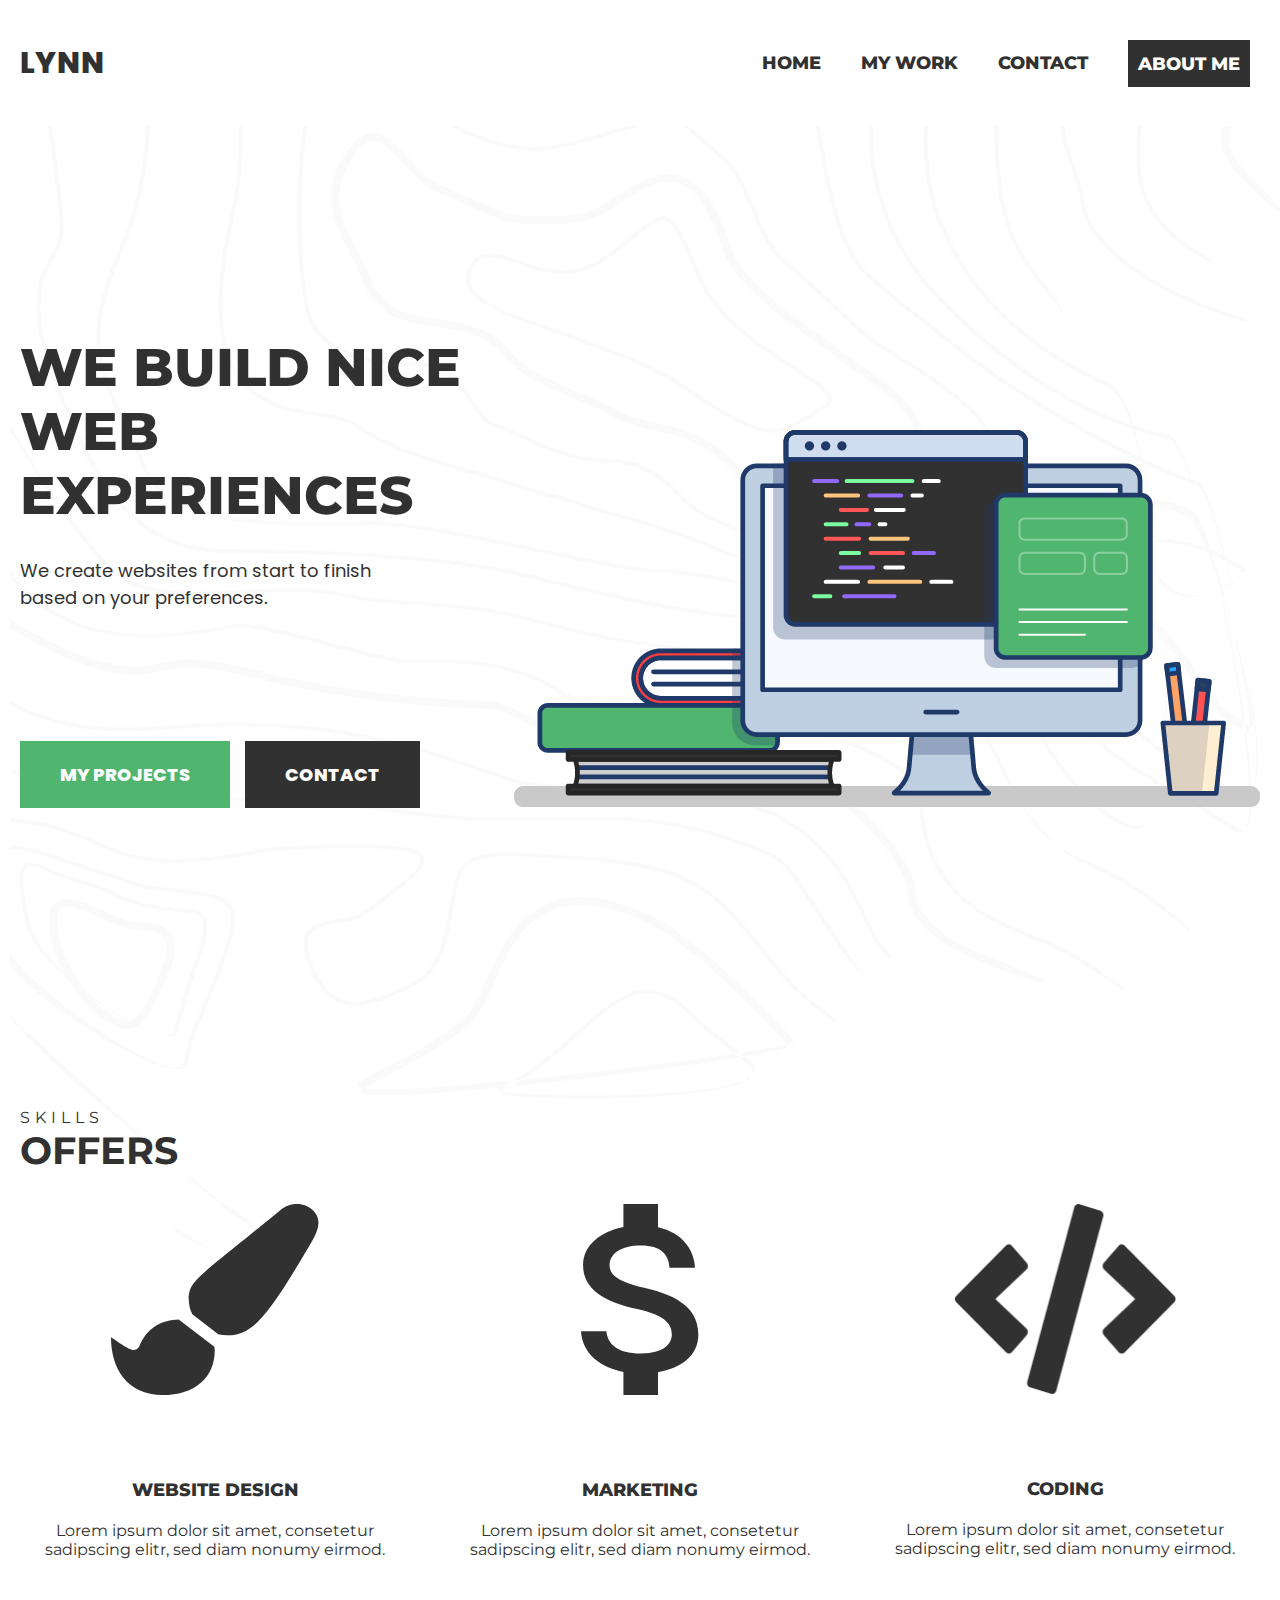
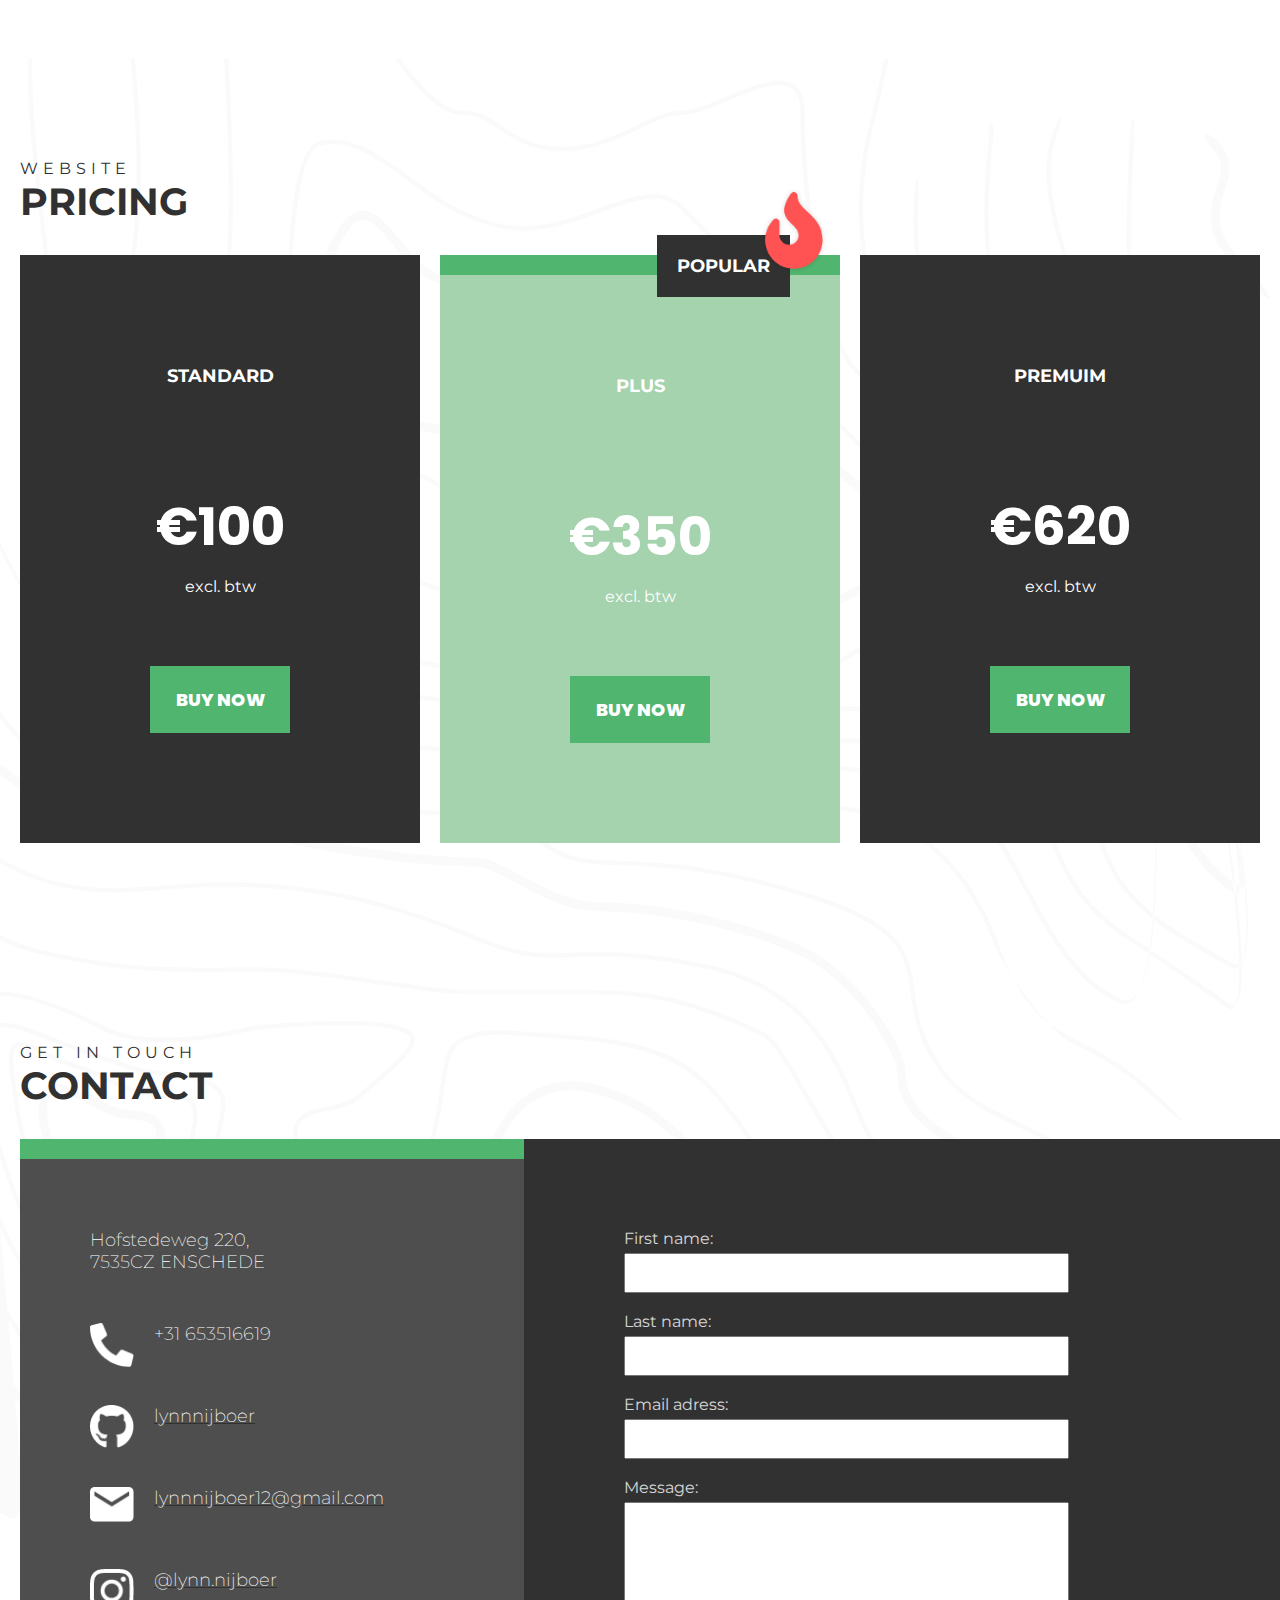
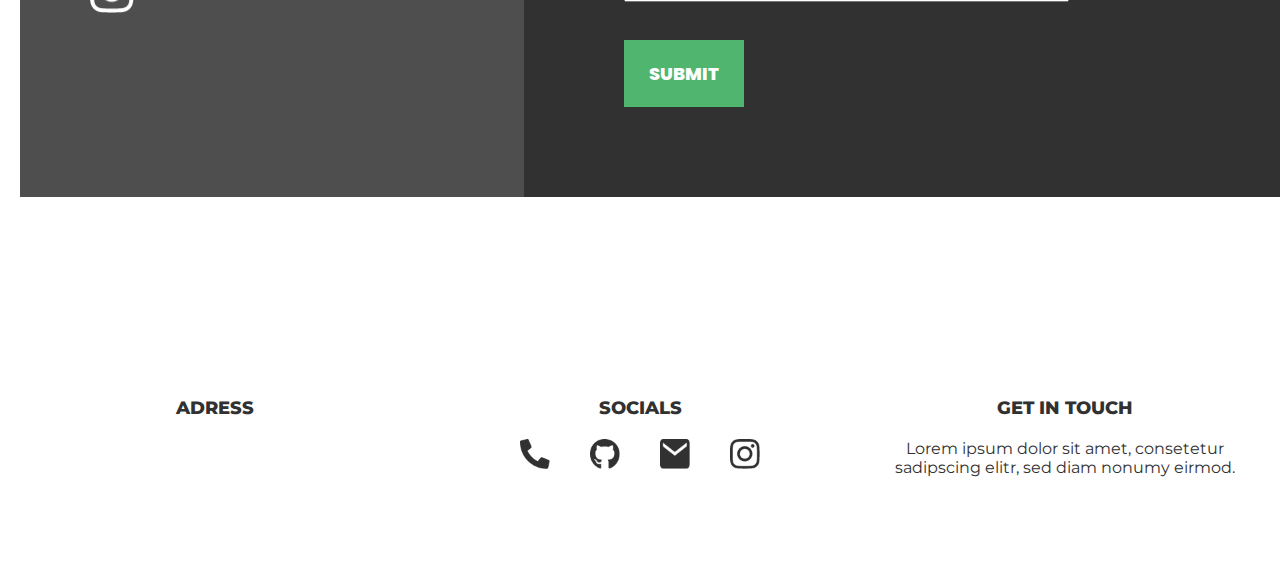
==== commit 3a9d0a96: "adress" ====
--- a/index.html
+++ b/index.html
@@ -154,7 +154,6 @@
         <div class="footer-wrapper">
             <div class="footer-block">
                 <h3>Adress</h3>
-                <a href="https://goo.gl/maps/CNZhvQVsPsZKwDbh6" class="map"> <p>Hofstedeweg 220, 7535CZ ENSCHEDE</p></a>
             </div>
             <div class="footer-block">
                 <h3>Socials</h3>
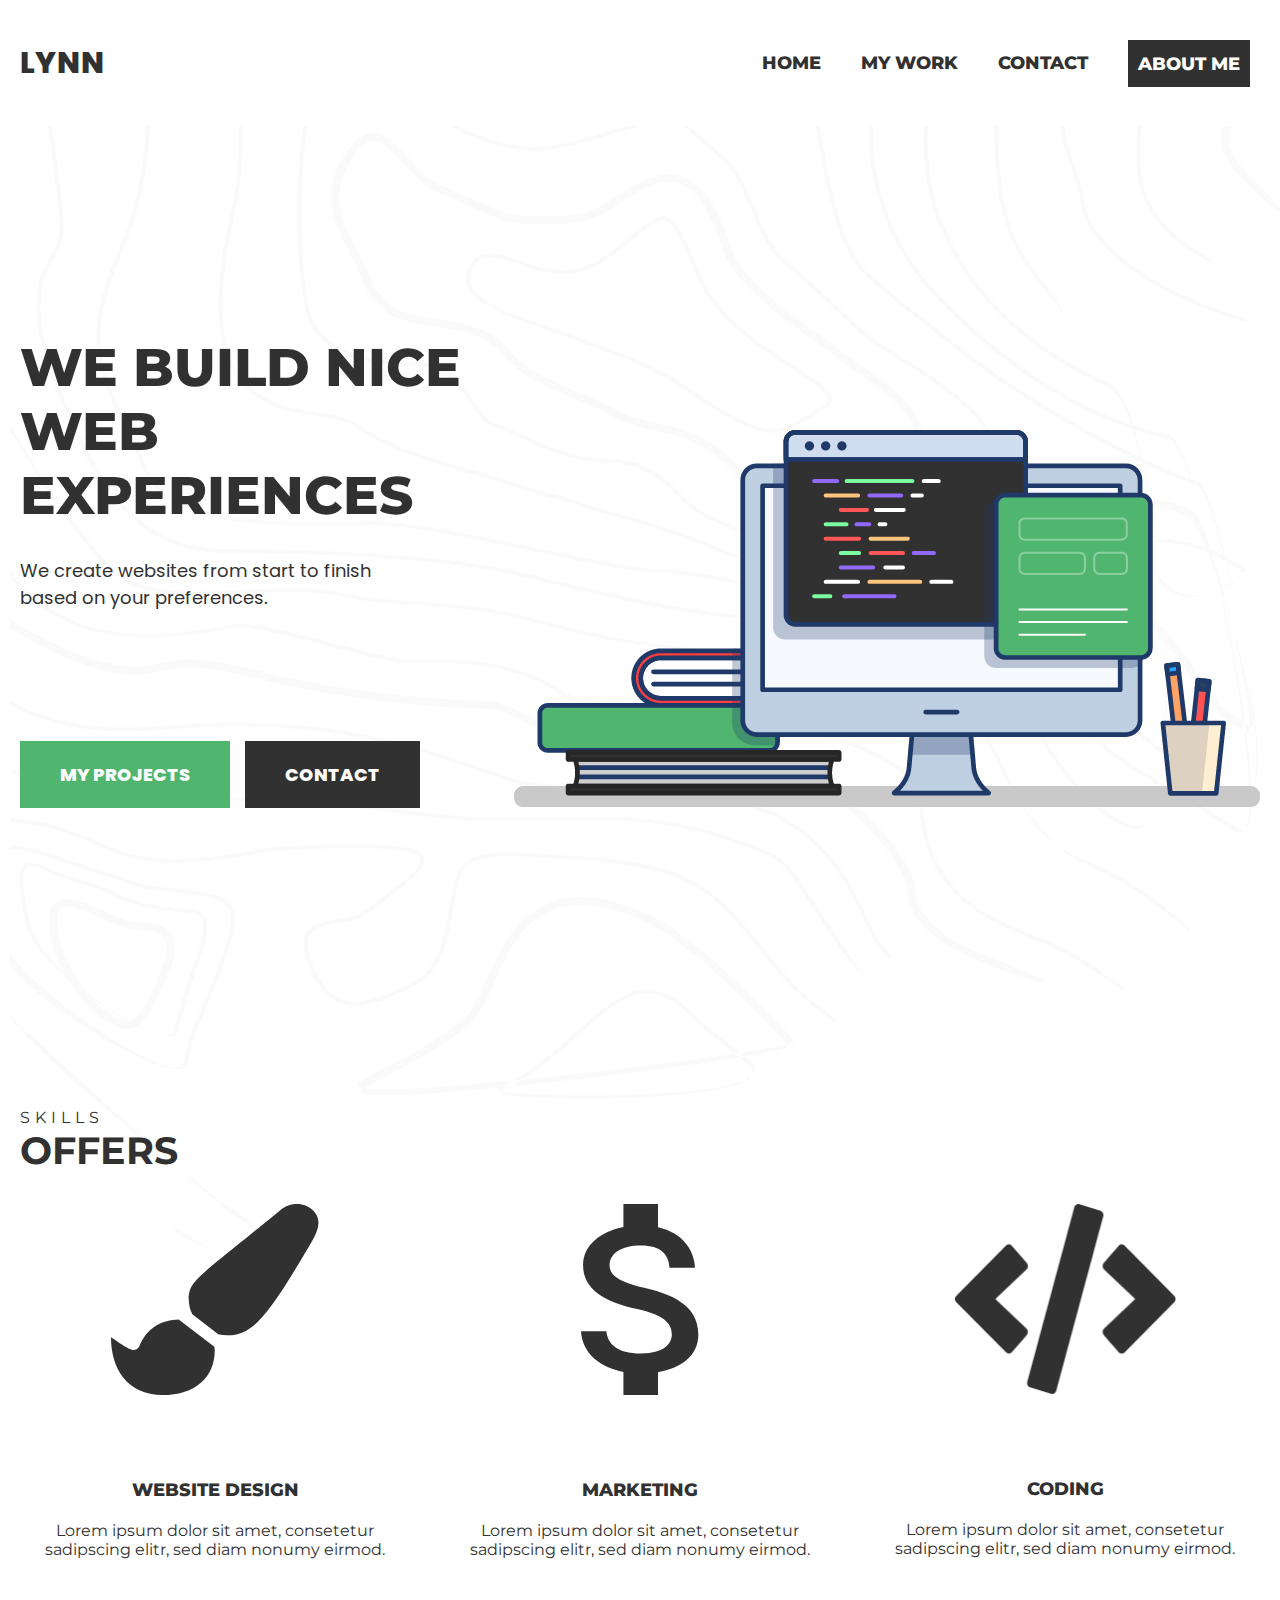
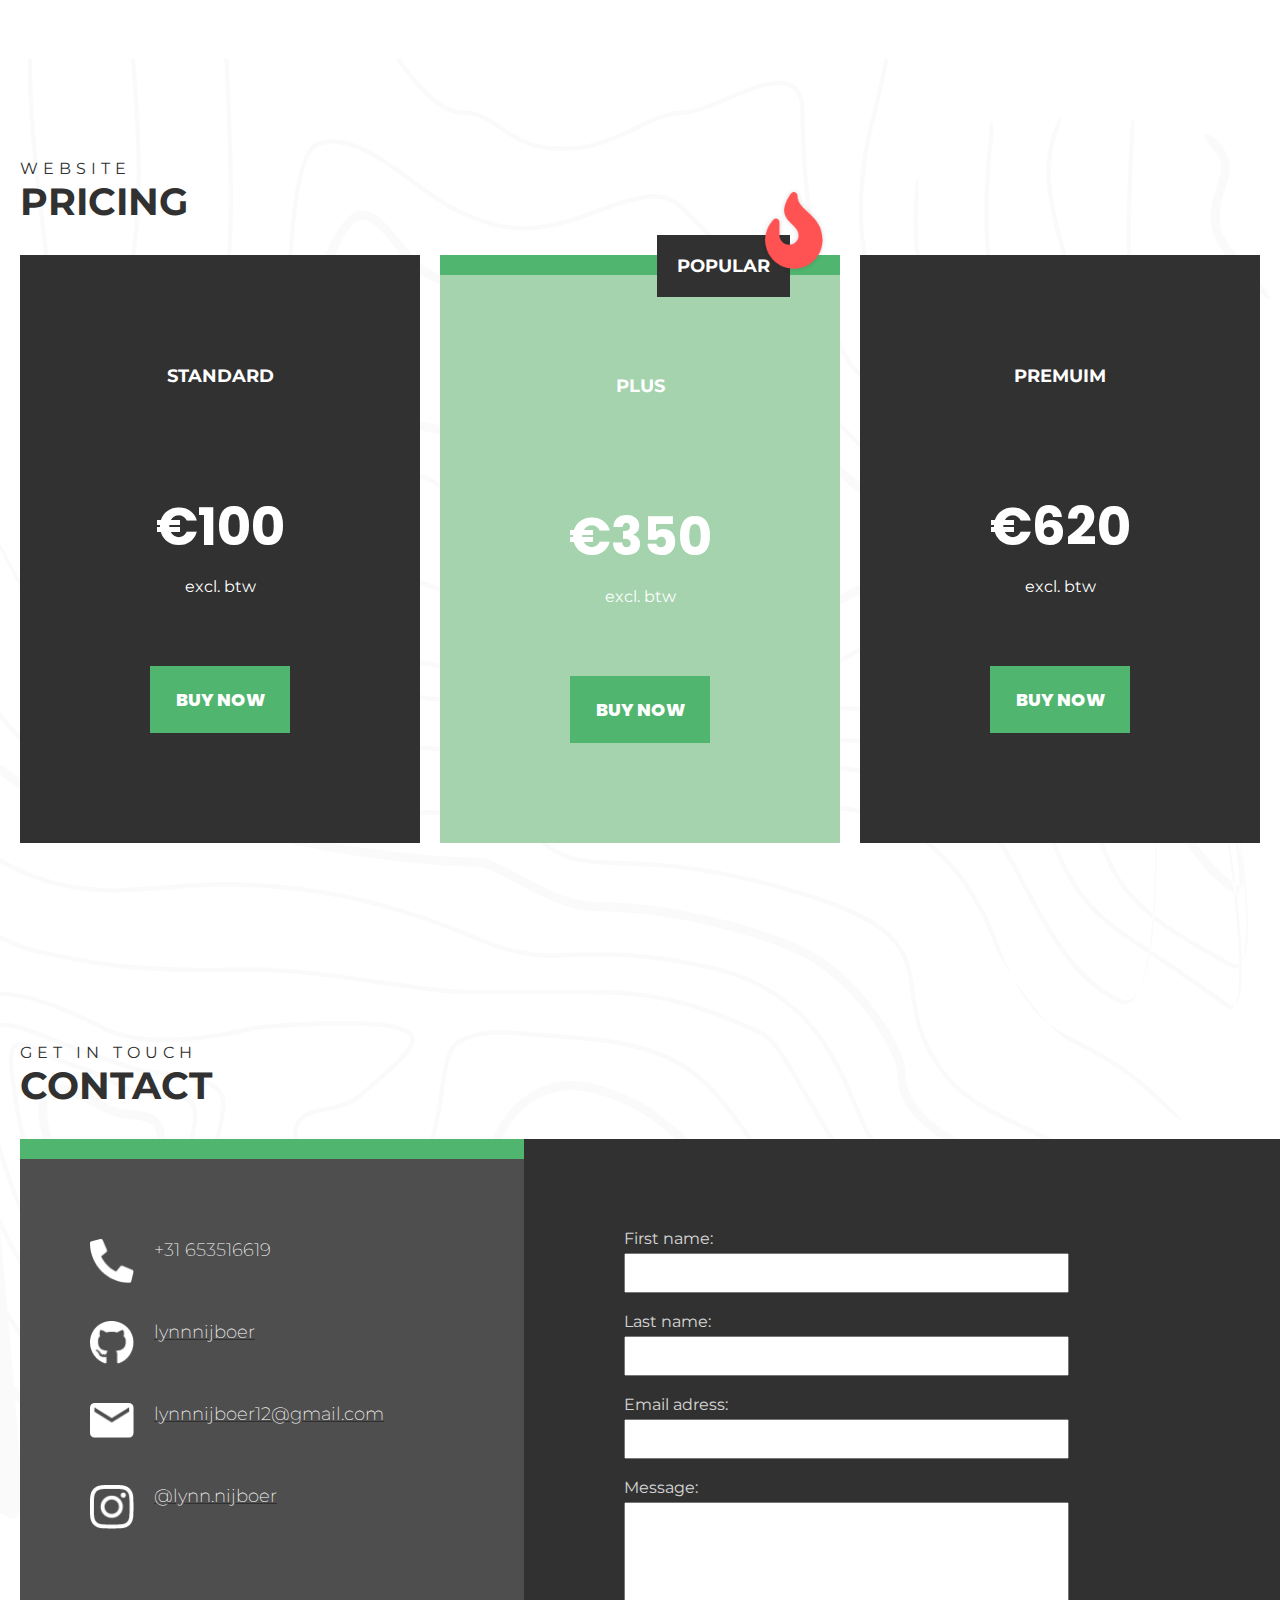
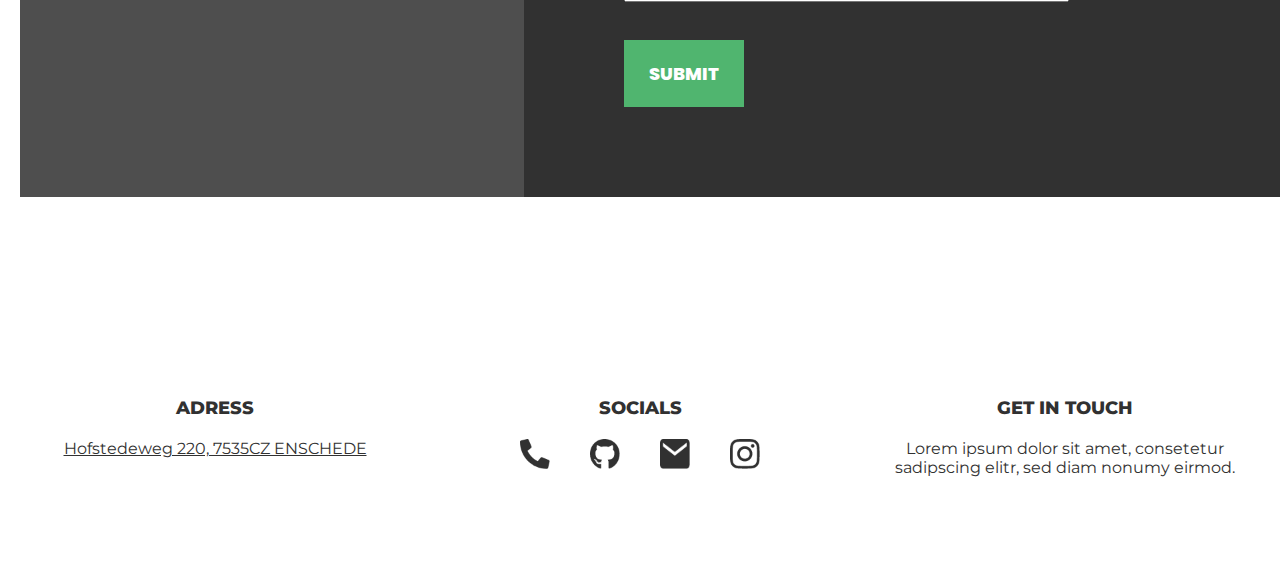
==== commit c7261ed7: "adress contact" ====
--- a/index.html
+++ b/index.html
@@ -116,7 +116,6 @@
             </div>
             <div class="contact-container">
                 <div class="left-contact-block">
-                    <h3>Hofstedeweg 220, <br> 7535CZ ENSCHEDE</h3>
                     <div class="icon-text-block">
                         <img class="phone-icon" src="img/phone.png" alt="">
                         <h3>+31 653516619</h3>
@@ -154,6 +153,7 @@
         <div class="footer-wrapper">
             <div class="footer-block">
                 <h3>Adress</h3>
+                <a href="https://goo.gl/maps/CNZhvQVsPsZKwDbh6" class="map"> <p>Hofstedeweg 220, 7535CZ ENSCHEDE</p></a>
             </div>
             <div class="footer-block">
                 <h3>Socials</h3>
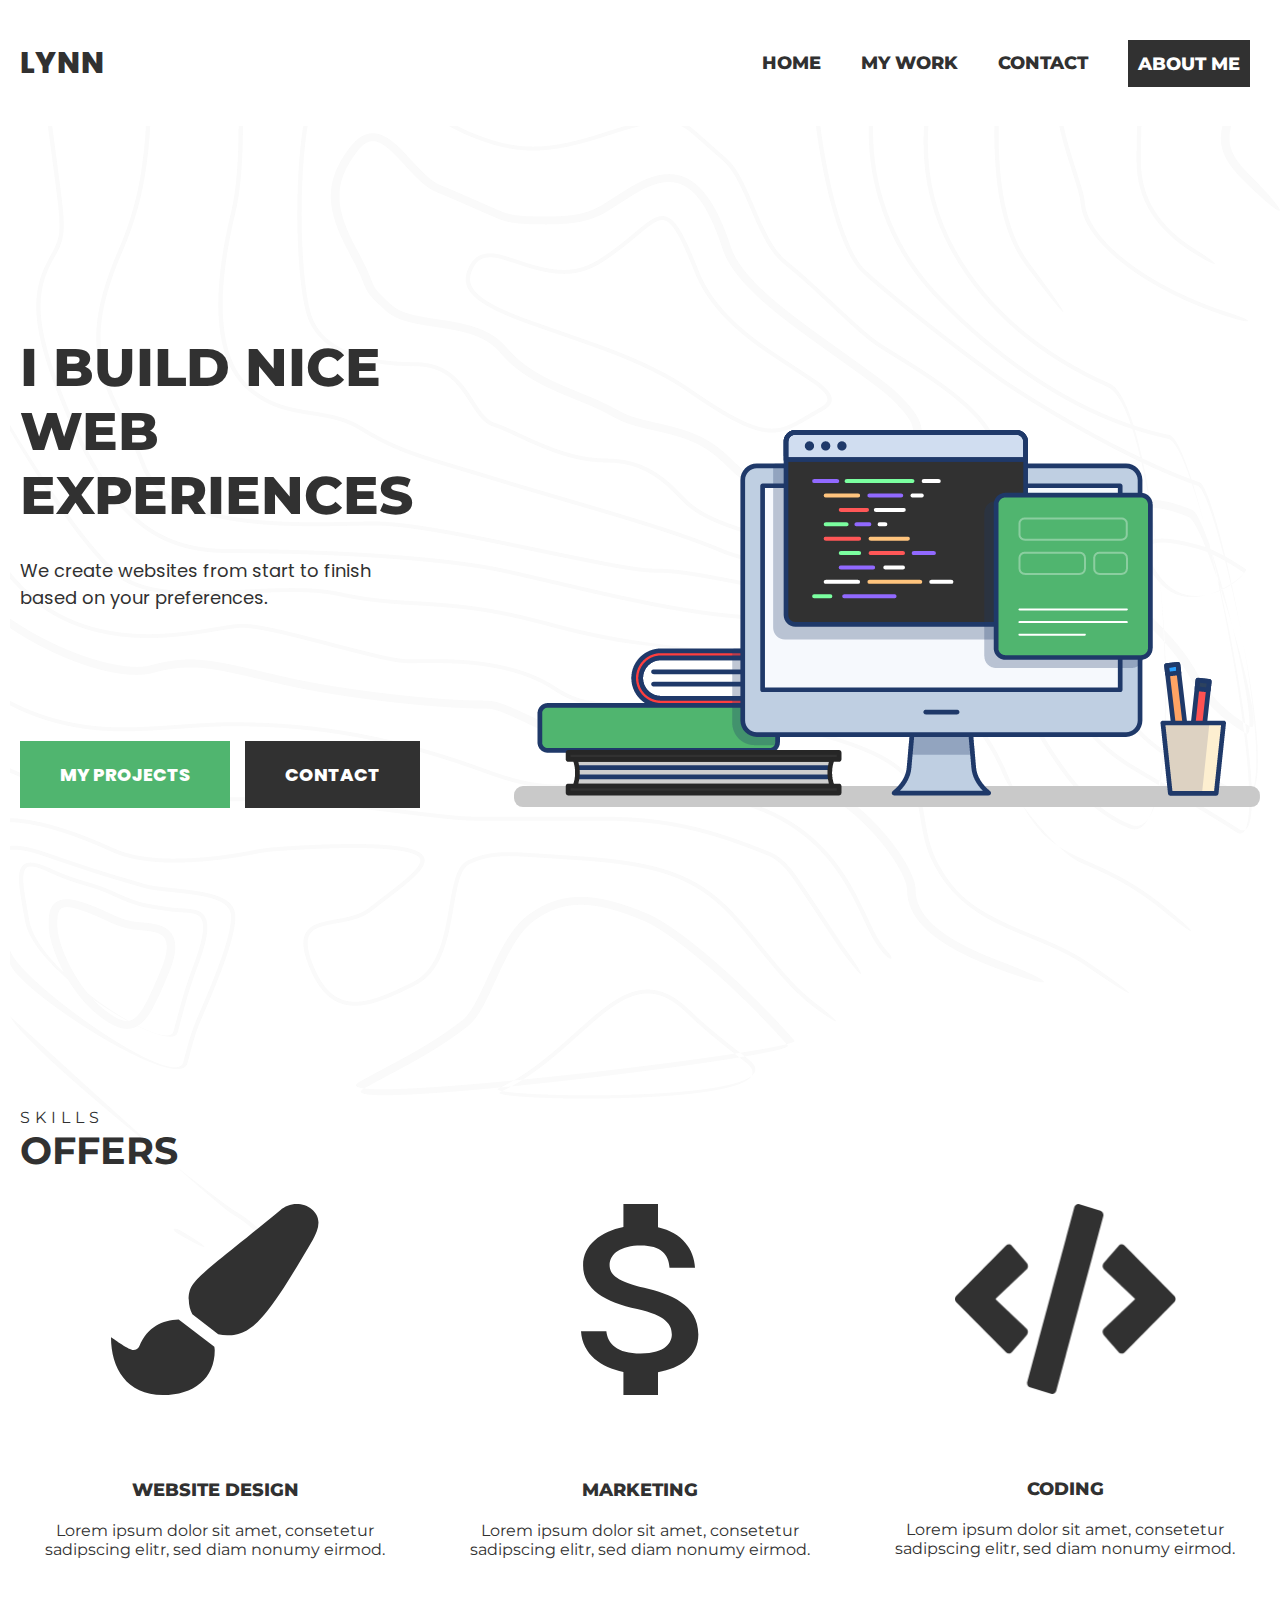
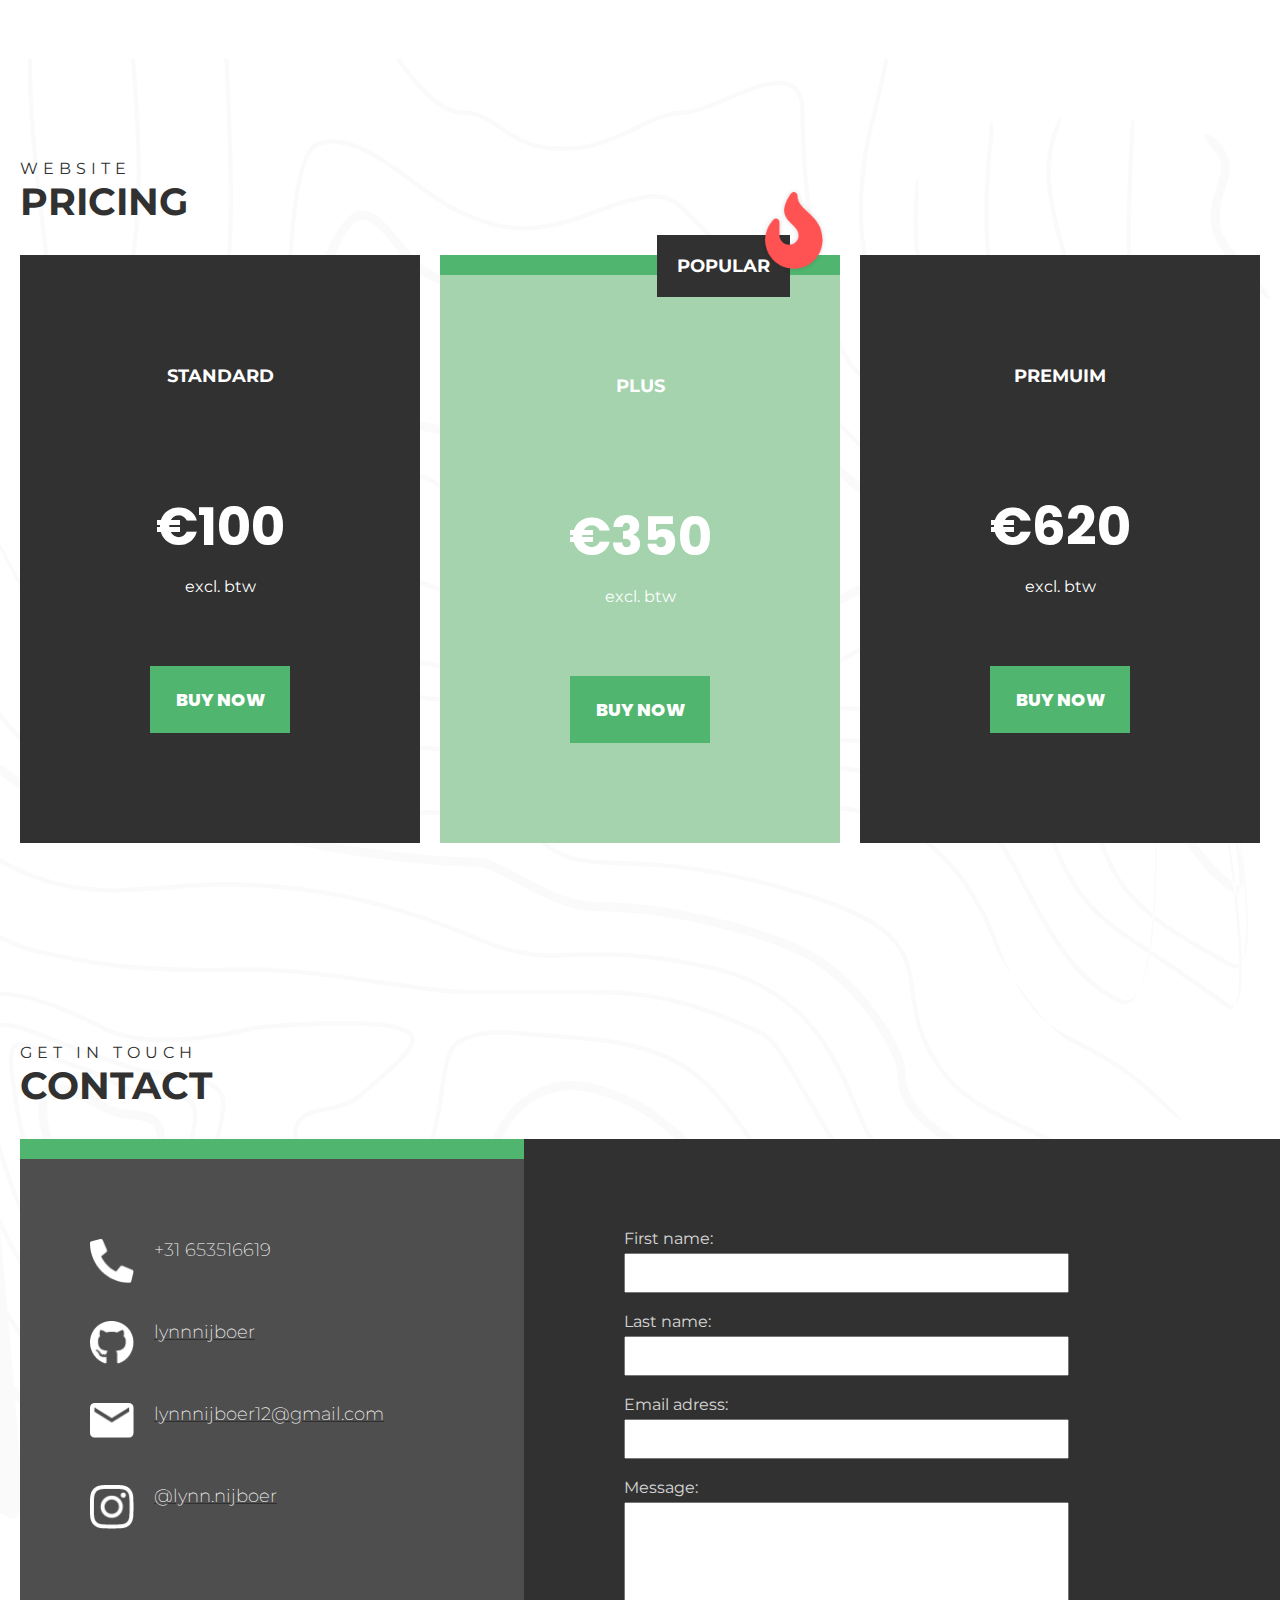
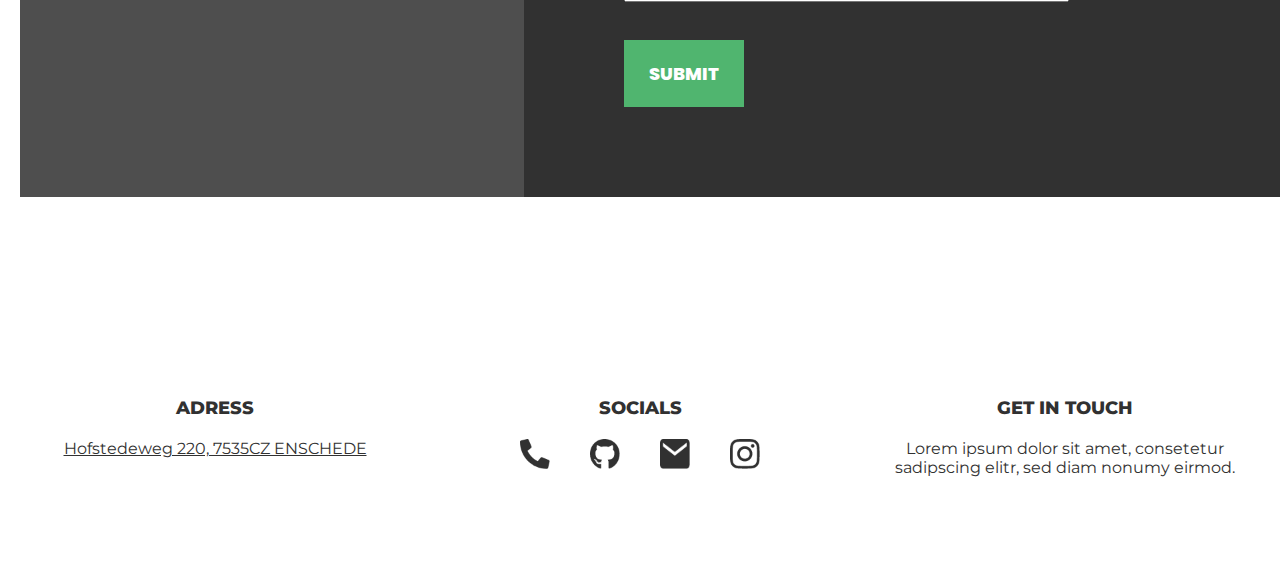
==== commit d0dc1c9c: "headr title" ====
--- a/index.html
+++ b/index.html
@@ -36,7 +36,7 @@
         <div class="hero-wrapper">
             
             <div class="hero-content-left">
-                <h1>WE BUILD NICE WEB <br> EXPERIENCES</h1>
+                <h1>I BUILD NICE WEB <br> EXPERIENCES</h1>
                 <p>We create websites from start to finish <br> based on your preferences. </p>
                 <div class="button-container">
                     <button class="green-button"><a href="http://127.0.0.1:5500work.html" class="green-button">MY PROJECTS</a></button>
--- a/css/main.css
+++ b/css/main.css
@@ -64,11 +64,23 @@
   z-index: -1;
 }
 
+@media (max-width: 1000px) {
+  .background-effect {
+    width: 100%;
+  }
+}
+
 .second-background-effect {
   position: absolute;
   left: 0;
   opacity: 60%;
   z-index: -1;
+}
+
+@media (max-width: 1000px) {
+  .second-background-effect {
+    width: 100%;
+  }
 }
 
 .header {
@@ -151,6 +163,12 @@
   padding: 10px;
 }
 
+@media (max-width: 1000px) {
+  .header nav {
+    display: none;
+  }
+}
+
 .hero {
   padding: 200px 0 200px 0;
   margin-top: 135px;
@@ -170,6 +188,18 @@
           justify-content: center;
 }
 
+@media (max-width: 1000px) {
+  .hero .hero-wrapper {
+    -webkit-box-orient: vertical;
+    -webkit-box-direction: normal;
+        -ms-flex-direction: column;
+            flex-direction: column;
+    -webkit-box-align: center;
+        -ms-flex-align: center;
+            align-items: center;
+  }
+}
+
 .hero .hero-content-left {
   width: 100%;
   max-width: 611px;
@@ -182,6 +212,12 @@
   font-weight: 800;
 }
 
+@media (max-width: 600px) {
+  .hero .hero-content-left h1 {
+    font-size: 40px;
+  }
+}
+
 .hero .hero-content-left p {
   font-size: 16px;
   font-family: "Poppins", sans-serif;
@@ -189,6 +225,12 @@
   margin-bottom: 130px;
 }
 
+@media (max-width: 1000px) {
+  .hero .hero-content-left p {
+    margin-bottom: 50px;
+  }
+}
+
 .hero .hero-content-left .button-container {
   display: -webkit-box;
   display: -ms-flexbox;
@@ -198,6 +240,27 @@
   gap: 15px;
 }
 
+@media (max-width: 600px) {
+  .hero .hero-content-left .button-container .green-button, .hero .hero-content-left .button-container .dark-button {
+    width: 100%;
+  }
+}
+
+@media (max-width: 1000px) {
+  .hero .hero-content-left .button-container {
+    -webkit-box-pack: center;
+        -ms-flex-pack: center;
+            justify-content: center;
+  }
+}
+
+@media (max-width: 1000px) {
+  .hero .hero-content-left {
+    margin-bottom: 50px;
+    text-align: center;
+  }
+}
+
 .hero .hero-content-right {
   width: 100%;
   max-width: 746px;
@@ -206,6 +269,33 @@
   display: flex;
   -ms-flex-item-align: end;
       align-self: flex-end;
+}
+
+@media (max-width: 1000px) {
+  .hero .hero-content-right .computer-illustration {
+    width: 100%;
+  }
+}
+
+@media (max-width: 1000px) {
+  .hero .hero-content-right {
+    overflow: hidden;
+    -ms-flex-item-align: center;
+        -ms-grid-row-align: center;
+        align-self: center;
+  }
+}
+
+@media (max-width: 1000px) {
+  .hero {
+    padding: 100px 0 50px 0;
+  }
+}
+
+@media (max-width: 600px) {
+  .hero {
+    margin-top: 80px;
+  }
 }
 
 .functions {
@@ -246,6 +336,21 @@
   -webkit-box-pack: justify;
       -ms-flex-pack: justify;
           justify-content: space-between;
+}
+
+@media (max-width: 1000px) {
+  .functions .functions-wrapper .functions-container {
+    -webkit-box-pack: center;
+        -ms-flex-pack: center;
+            justify-content: center;
+    -webkit-box-orient: vertical;
+    -webkit-box-direction: normal;
+        -ms-flex-direction: column;
+            flex-direction: column;
+    -webkit-box-align: center;
+        -ms-flex-align: center;
+            align-items: center;
+  }
 }
 
 .functions .functions-wrapper .functions-block {
@@ -283,6 +388,12 @@
   margin-bottom: 84px;
 }
 
+@media (max-width: 1000px) {
+  .functions .functions-wrapper .functions-block .code-icon, .functions .functions-wrapper .functions-block .money-icon, .functions .functions-wrapper .functions-block .brush-icon {
+    margin-bottom: 30px;
+  }
+}
+
 .functions .functions-wrapper .functions-block h3 {
   font-size: 18px;
   font-weight: 800;
@@ -291,6 +402,24 @@
 
 .functions .functions-wrapper .functions-block p {
   font-size: 16px;
+}
+
+@media (max-width: 1000px) {
+  .functions .functions-wrapper .functions-block {
+    margin-bottom: 100px;
+  }
+}
+
+@media (max-width: 1000px) {
+  .functions {
+    padding: 100px 0 0 0;
+  }
+}
+
+@media (max-width: 600px) {
+  .functions {
+    padding: 50px 0 0 0;
+  }
 }
 
 .pricing {
@@ -378,9 +507,27 @@
   font-size: 53px;
 }
 
+@media (max-width: 1000px) {
+  .pricing .pricing-wrapper .pricing-blocks .block h1, .pricing .pricing-wrapper .pricing-blocks .block-green h1 {
+    font-size: 100px;
+  }
+}
+
+@media (max-width: 600px) {
+  .pricing .pricing-wrapper .pricing-blocks .block h1, .pricing .pricing-wrapper .pricing-blocks .block-green h1 {
+    font-size: 70px;
+  }
+}
+
 .pricing .pricing-wrapper .pricing-blocks .block h3, .pricing .pricing-wrapper .pricing-blocks .block-green h3 {
   font-size: 18px;
   margin-bottom: 100px;
+}
+
+@media (max-width: 1000px) {
+  .pricing .pricing-wrapper .pricing-blocks .block h3, .pricing .pricing-wrapper .pricing-blocks .block-green h3 {
+    margin-bottom: 30px;
+  }
 }
 
 .pricing .pricing-wrapper .pricing-blocks .block p, .pricing .pricing-wrapper .pricing-blocks .block-green p {
@@ -414,8 +561,59 @@
           transform: translate(40px, -50px);
 }
 
+@media (max-width: 1000px) {
+  .pricing .pricing-wrapper .pricing-blocks .block .popular .fire-icon, .pricing .pricing-wrapper .pricing-blocks .block-green .popular .fire-icon {
+    display: none;
+  }
+}
+
 .pricing .pricing-wrapper .pricing-blocks .block .popular h3, .pricing .pricing-wrapper .pricing-blocks .block-green .popular h3 {
   margin: 0;
+}
+
+@media (max-width: 1000px) {
+  .pricing .pricing-wrapper .pricing-blocks .block .popular, .pricing .pricing-wrapper .pricing-blocks .block-green .popular {
+    -webkit-transform: unset;
+            transform: unset;
+    right: 0;
+    padding: 40px;
+  }
+}
+
+@media (max-width: 600px) {
+  .pricing .pricing-wrapper .pricing-blocks .block .popular, .pricing .pricing-wrapper .pricing-blocks .block-green .popular {
+    padding: 20px;
+  }
+}
+
+@media (max-width: 1000px) {
+  .pricing .pricing-wrapper .pricing-blocks .block, .pricing .pricing-wrapper .pricing-blocks .block-green {
+    max-width: unset;
+  }
+}
+
+@media (max-width: 1000px) {
+  .pricing .pricing-wrapper .pricing-blocks {
+    -webkit-box-orient: vertical;
+    -webkit-box-direction: normal;
+        -ms-flex-direction: column;
+            flex-direction: column;
+    -webkit-box-align: center;
+        -ms-flex-align: center;
+            align-items: center;
+  }
+}
+
+@media (max-width: 1000px) {
+  .pricing {
+    padding: 50px 0 50px 0;
+  }
+}
+
+@media (max-width: 600px) {
+  .pricing {
+    padding: 0 0 50px 0;
+  }
 }
 
 .contact-page {
@@ -478,11 +676,24 @@
   max-height: 44px;
 }
 
+@media (max-width: 600px) {
+  .contact-page .contact-wrapper .contact-container .left-contact-block .icon-text-block img {
+    max-height: 30px;
+    max-width: 30px;
+  }
+}
+
 .contact-page .contact-wrapper .contact-container .left-contact-block .icon-text-block h3 {
   font-size: 18px;
   font-weight: 200;
   margin-left: 20px;
   cursor: pointer;
+}
+
+@media (max-width: 600px) {
+  .contact-page .contact-wrapper .contact-container .left-contact-block .icon-text-block h3 {
+    font-size: 16px;
+  }
 }
 
 .contact-page .contact-wrapper .contact-container .left-contact-block h3 {
@@ -493,6 +704,18 @@
   cursor: pointer;
 }
 
+@media (max-width: 1000px) {
+  .contact-page .contact-wrapper .contact-container .left-contact-block {
+    width: 100%;
+  }
+}
+
+@media (max-width: 600px) {
+  .contact-page .contact-wrapper .contact-container .left-contact-block {
+    padding: 30px;
+  }
+}
+
 .contact-page .contact-wrapper .contact-container .right-contact-block {
   background-color: #313131;
   padding: 90px 100px;
@@ -530,6 +753,52 @@
   width: 100%;
   max-width: 120px;
   text-transform: uppercase;
+}
+
+@media (max-width: 600px) {
+  .contact-page .contact-wrapper .contact-container .right-contact-block form .green-button {
+    margin: 0 auto;
+    border-radius: unset;
+  }
+}
+
+@media (max-width: 1000px) {
+  .contact-page .contact-wrapper .contact-container .right-contact-block form {
+    width: 100%;
+  }
+}
+
+@media (max-width: 1000px) {
+  .contact-page .contact-wrapper .contact-container .right-contact-block {
+    width: 100%;
+  }
+}
+
+@media (max-width: 600px) {
+  .contact-page .contact-wrapper .contact-container .right-contact-block {
+    padding: 60px 30px;
+  }
+}
+
+@media (max-width: 1000px) {
+  .contact-page .contact-wrapper .contact-container {
+    -webkit-box-orient: vertical;
+    -webkit-box-direction: normal;
+        -ms-flex-direction: column;
+            flex-direction: column;
+  }
+}
+
+@media (max-width: 1000px) {
+  .contact-page .contact-wrapper {
+    padding: 0 20px 0 20px;
+  }
+}
+
+@media (max-width: 1000px) {
+  .contact-page {
+    padding: 50px 0 50px 0;
+  }
 }
 
 .footer {
@@ -588,6 +857,30 @@
 
 .footer .footer-wrapper .footer-block p {
   font-size: 16px;
+}
+
+@media (max-width: 1000px) {
+  .footer .footer-wrapper .footer-block {
+    margin-bottom: 80px;
+  }
+}
+
+@media (max-width: 1000px) {
+  .footer .footer-wrapper {
+    -webkit-box-orient: vertical;
+    -webkit-box-direction: normal;
+        -ms-flex-direction: column;
+            flex-direction: column;
+    -webkit-box-align: center;
+        -ms-flex-align: center;
+            align-items: center;
+  }
+}
+
+@media (max-width: 1000px) {
+  .footer {
+    padding: 20px 0 20px 0;
+  }
 }
 
 .images {
@@ -881,4 +1174,20 @@
 .about .about-wrapper .about-text h2 {
   font-size: 38px;
 }
+
+.about .about-wrapper .about-block {
+  width: 100%;
+}
+
+.about .about-wrapper .about-block .image-container {
+  max-width: 300px;
+  height: 400px;
+  width: 100%;
+  overflow: hidden;
+  background-position: center;
+}
+
+.about .about-wrapper .about-block .image-container .lynn {
+  width: 100%;
+}
 /*# sourceMappingURL=main.css.map */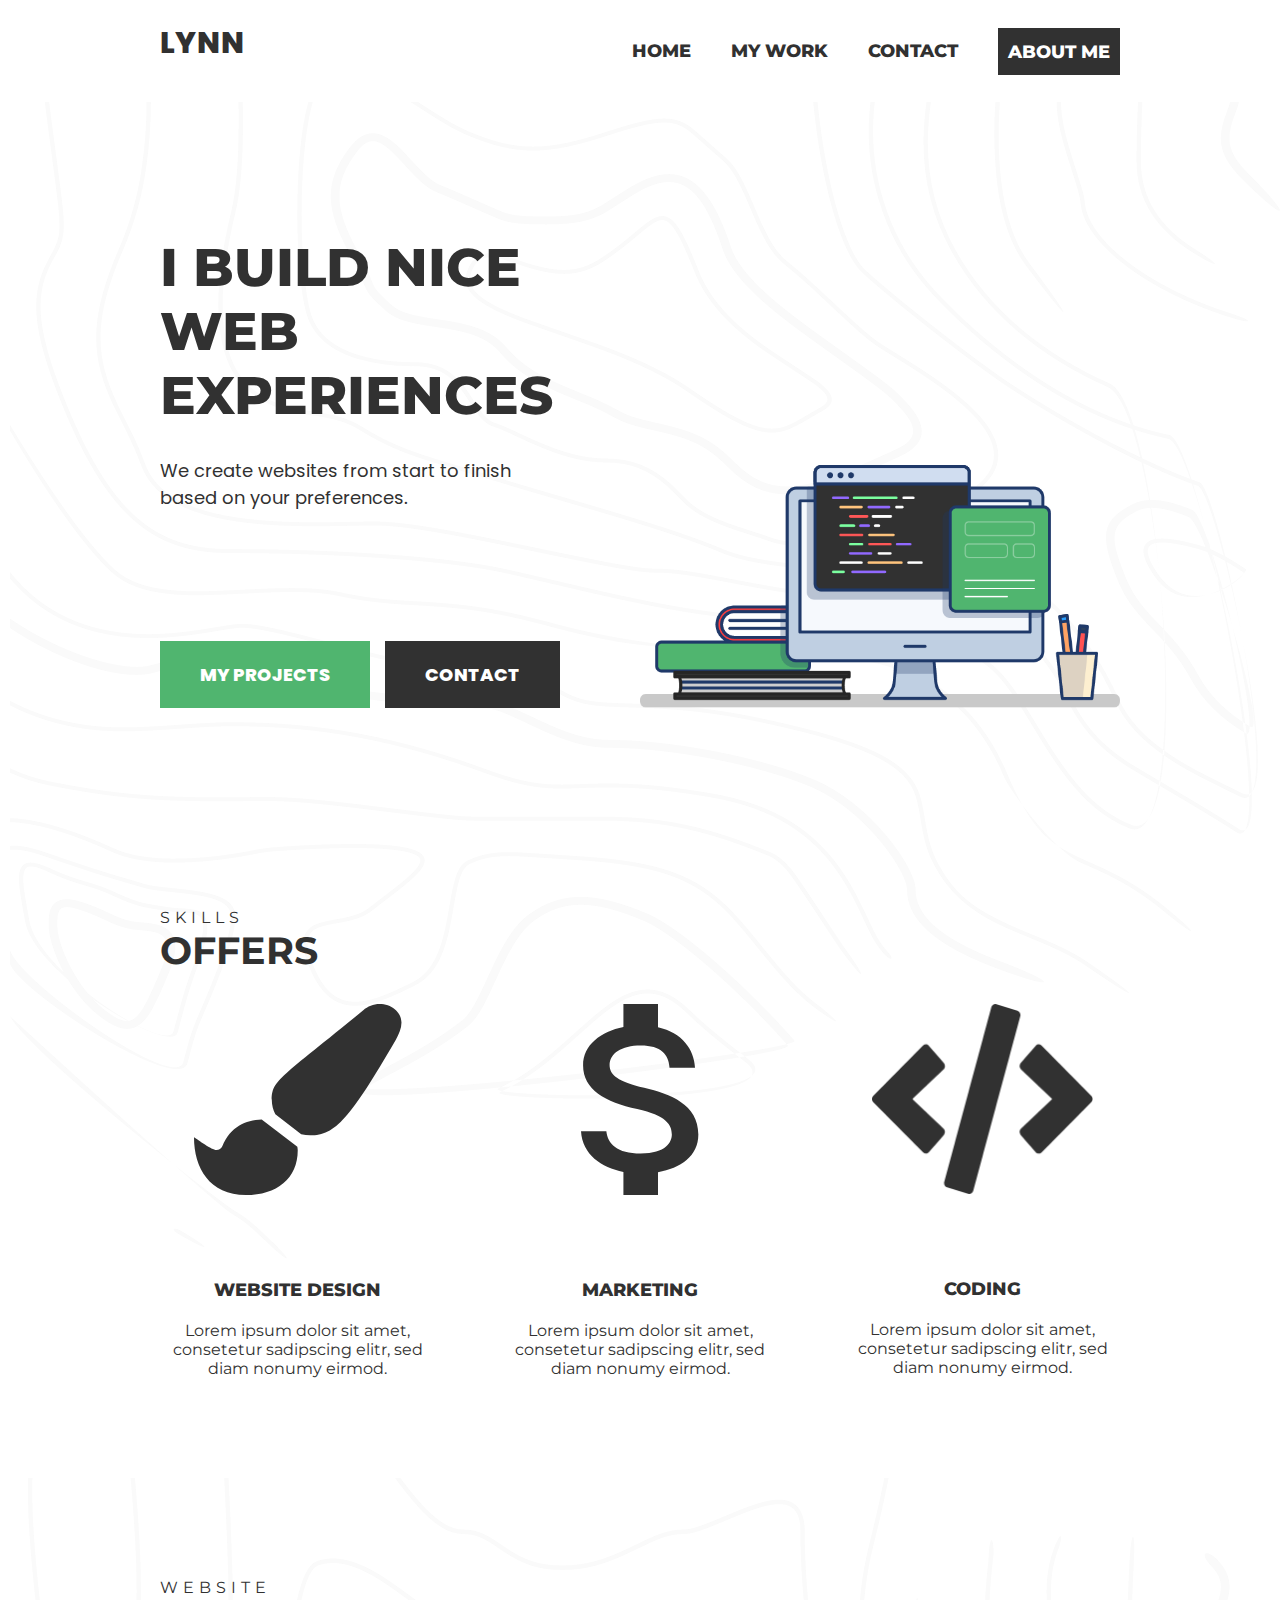
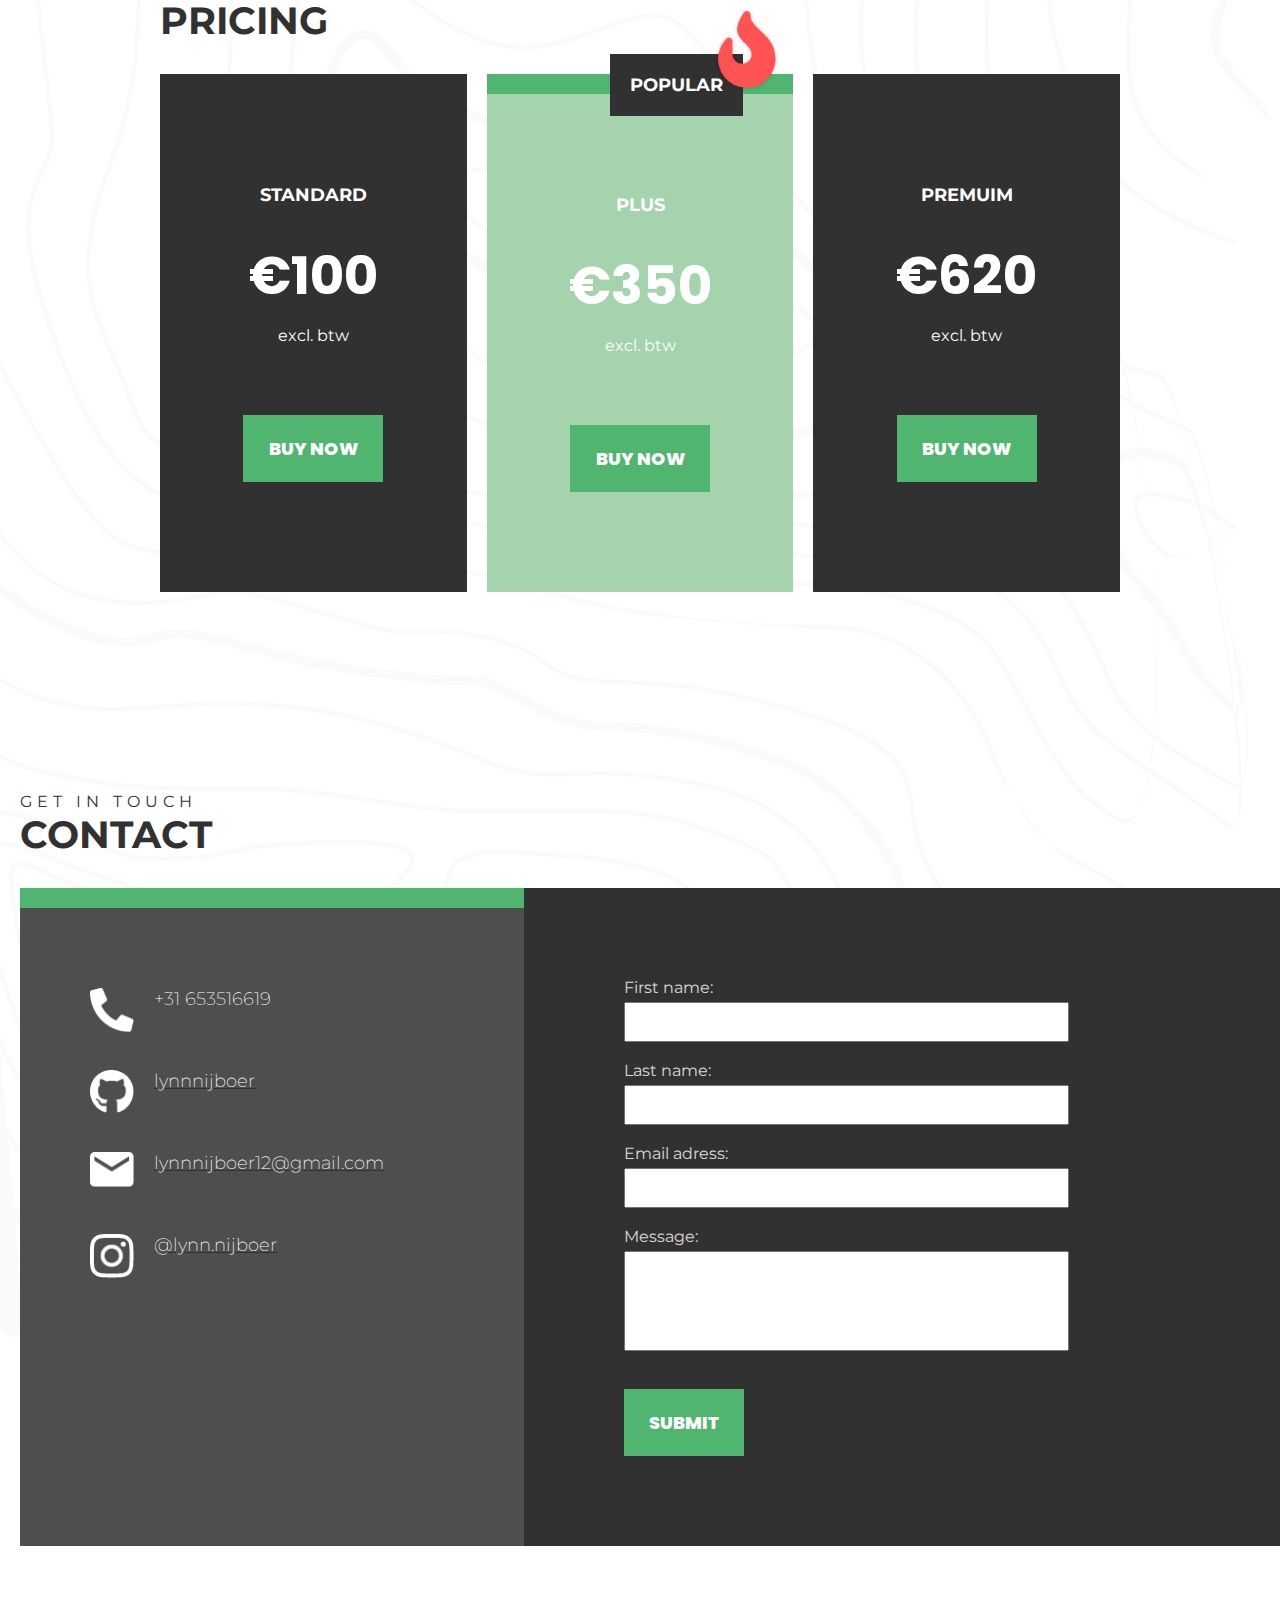
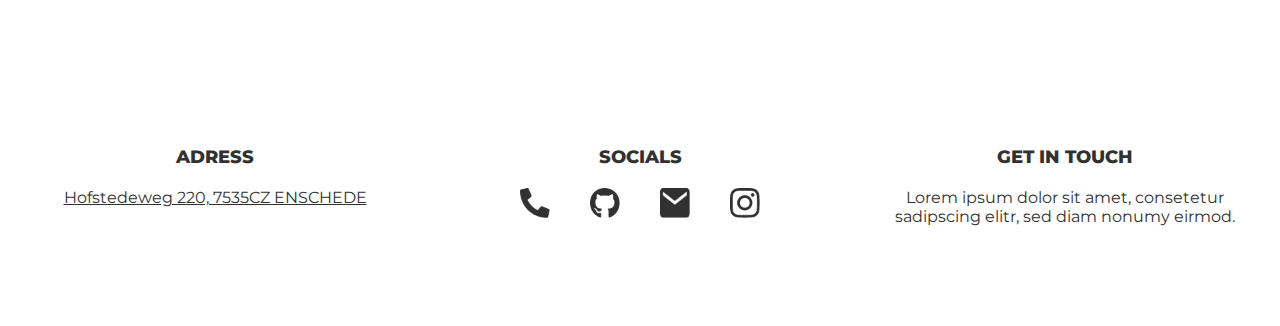
==== commit 8409ab44: "lollss" ====
--- a/index.html
+++ b/index.html
@@ -31,6 +31,24 @@
             </ul>
         </nav>
     </div>
+    <div class="mobile-header">
+        <nav>
+            <ul>
+                <div class="logo"><li><a href="index.html" class="home">LYNN</a></li></div>
+                <div class="menu-items">
+                    <div class="items">
+                        <li><a href="index.html" class="home">home</a></li>
+                        <li><a href="work.html" class="work">my work</a></li>
+                        <li><a href="contact.html" class="contact">contact</a></li>
+                    </div>
+               
+                    <div class="button-container">
+                        <button class="dark-button"><a href="about.html" class="contact">ABOUT ME</a></button>
+                    </div>
+                </div>
+            </ul>
+        </nav>
+    </div>
     
     <div class="hero">
         <div class="hero-wrapper">
--- a/css/main.css
+++ b/css/main.css
@@ -5,27 +5,35 @@
   margin: 0;
 }
 
-h1, p, h2, h3, a {
+h1,
+p,
+h2,
+h3,
+a {
   color: #313131;
 }
 
-h3, h1 {
+h3,
+h1 {
   font-family: "Poppins", sans-serif;
 }
 
-p, h2, h3, a {
+p,
+h2,
+h3,
+a {
   font-family: "Montserrat", sans-serif;
 }
 
 .dark-button a {
-  color: #FFFFFF;
+  color: #ffffff;
   text-decoration: none;
 }
 
 .green-button {
   padding: 20px;
-  background-color: #50B56F;
-  color: #FFFFFF;
+  background-color: #50b56f;
+  color: #ffffff;
   font-size: 18px;
   font-weight: 800;
   cursor: pointer;
@@ -51,7 +59,7 @@
   text-decoration: none;
   font-size: 18px;
   font-weight: 800;
-  color: #FFFFFF;
+  color: #ffffff;
   font-family: "Poppins", sans-serif;
   border: none;
 }
@@ -114,6 +122,12 @@
   font-family: "Poppins", sans-serif;
 }
 
+@media (min-width: 1000px) and (max-width: 1800px) {
+  .header nav ul .logo li {
+    padding: 0;
+  }
+}
+
 .header nav ul .menu-items {
   display: -webkit-box;
   display: -ms-flexbox;
@@ -147,20 +161,29 @@
 }
 
 .header nav ul li a:hover {
-  color: #50B56F;
+  color: #50b56f;
   cursor: pointer;
 }
 
 .header nav ul li .current {
-  color: #50B56F;
+  color: #50b56f;
 }
 
 .header nav ul .green-button {
   margin-right: 10px;
 }
 
-.header nav ul .green-button, .header nav ul .dark-button {
+.header nav ul .green-button,
+.header nav ul .dark-button {
   padding: 10px;
+}
+
+@media (min-width: 1000px) and (max-width: 1800px) {
+  .header nav {
+    max-width: 1000px;
+    margin: 0 auto;
+    padding: 20px 20px;
+  }
 }
 
 @media (max-width: 1000px) {
@@ -170,7 +193,7 @@
 }
 
 .hero {
-  padding: 200px 0 200px 0;
+  padding: 100px 0 100px 0;
   margin-top: 135px;
   width: 100%;
 }
@@ -186,6 +209,12 @@
   -webkit-box-pack: center;
       -ms-flex-pack: center;
           justify-content: center;
+}
+
+@media (min-width: 1000px) and (max-width: 1800px) {
+  .hero .hero-wrapper {
+    max-width: 1000px;
+  }
 }
 
 @media (max-width: 1000px) {
@@ -241,7 +270,8 @@
 }
 
 @media (max-width: 600px) {
-  .hero .hero-content-left .button-container .green-button, .hero .hero-content-left .button-container .dark-button {
+  .hero .hero-content-left .button-container .green-button,
+  .hero .hero-content-left .button-container .dark-button {
     width: 100%;
   }
 }
@@ -269,6 +299,12 @@
   display: flex;
   -ms-flex-item-align: end;
       align-self: flex-end;
+}
+
+@media (min-width: 1000px) and (max-width: 1800px) {
+  .hero .hero-content-right .computer-illustration {
+    width: 100%;
+  }
 }
 
 @media (max-width: 1000px) {
@@ -384,12 +420,16 @@
   max-width: 221px;
 }
 
-.functions .functions-wrapper .functions-block .code-icon, .functions .functions-wrapper .functions-block .money-icon, .functions .functions-wrapper .functions-block .brush-icon {
+.functions .functions-wrapper .functions-block .code-icon,
+.functions .functions-wrapper .functions-block .money-icon,
+.functions .functions-wrapper .functions-block .brush-icon {
   margin-bottom: 84px;
 }
 
 @media (max-width: 1000px) {
-  .functions .functions-wrapper .functions-block .code-icon, .functions .functions-wrapper .functions-block .money-icon, .functions .functions-wrapper .functions-block .brush-icon {
+  .functions .functions-wrapper .functions-block .code-icon,
+  .functions .functions-wrapper .functions-block .money-icon,
+  .functions .functions-wrapper .functions-block .brush-icon {
     margin-bottom: 30px;
   }
 }
@@ -404,21 +444,33 @@
   font-size: 16px;
 }
 
+@media (min-width: 1000px) and (max-width: 1800px) {
+  .functions .functions-wrapper .functions-block {
+    max-width: 275px;
+  }
+}
+
 @media (max-width: 1000px) {
   .functions .functions-wrapper .functions-block {
     margin-bottom: 100px;
   }
 }
 
-@media (max-width: 1000px) {
-  .functions {
-    padding: 100px 0 0 0;
+@media (min-width: 1000px) and (max-width: 1800px) {
+  .functions .functions-wrapper {
+    max-width: 1000px;
   }
 }
 
 @media (max-width: 600px) {
   .functions {
     padding: 50px 0 0 0;
+  }
+}
+
+@media (max-width: 1000px) {
+  .functions {
+    padding: 100px 0 0 0;
   }
 }
 
@@ -464,17 +516,18 @@
 }
 
 .pricing .pricing-wrapper .pricing-blocks .block-green {
-  background-color: #A4D3AE;
+  background-color: #a4d3ae;
   -webkit-transform: translate(0px -40px);
           transform: translate(0px -40px);
-  border-top: 20px solid #50B56F;
+  border-top: 20px solid #50b56f;
 }
 
 .pricing .pricing-wrapper .pricing-blocks .dark {
   background-color: #313131;
 }
 
-.pricing .pricing-wrapper .pricing-blocks .block, .pricing .pricing-wrapper .pricing-blocks .block-green {
+.pricing .pricing-wrapper .pricing-blocks .block,
+.pricing .pricing-wrapper .pricing-blocks .block-green {
   padding: 100px 20px 100px 20px;
   width: 100%;
   max-width: 400px;
@@ -492,50 +545,70 @@
   text-align: center;
 }
 
-.pricing .pricing-wrapper .pricing-blocks .block button, .pricing .pricing-wrapper .pricing-blocks .block-green button {
+.pricing .pricing-wrapper .pricing-blocks .block button,
+.pricing .pricing-wrapper .pricing-blocks .block-green button {
   margin: 0 auto;
   width: 100%;
   max-width: 140px;
 }
 
-.pricing .pricing-wrapper .pricing-blocks .block h3, .pricing .pricing-wrapper .pricing-blocks .block h1, .pricing .pricing-wrapper .pricing-blocks .block p, .pricing .pricing-wrapper .pricing-blocks .block-green h3, .pricing .pricing-wrapper .pricing-blocks .block-green h1, .pricing .pricing-wrapper .pricing-blocks .block-green p {
-  color: #FFFFFF;
-}
-
-.pricing .pricing-wrapper .pricing-blocks .block h1, .pricing .pricing-wrapper .pricing-blocks .block-green h1 {
+.pricing .pricing-wrapper .pricing-blocks .block h3,
+.pricing .pricing-wrapper .pricing-blocks .block h1,
+.pricing .pricing-wrapper .pricing-blocks .block p,
+.pricing .pricing-wrapper .pricing-blocks .block-green h3,
+.pricing .pricing-wrapper .pricing-blocks .block-green h1,
+.pricing .pricing-wrapper .pricing-blocks .block-green p {
+  color: #ffffff;
+}
+
+.pricing .pricing-wrapper .pricing-blocks .block h1,
+.pricing .pricing-wrapper .pricing-blocks .block-green h1 {
   margin-bottom: 10px;
   font-size: 53px;
 }
 
 @media (max-width: 1000px) {
-  .pricing .pricing-wrapper .pricing-blocks .block h1, .pricing .pricing-wrapper .pricing-blocks .block-green h1 {
+  .pricing .pricing-wrapper .pricing-blocks .block h1,
+  .pricing .pricing-wrapper .pricing-blocks .block-green h1 {
     font-size: 100px;
   }
 }
 
 @media (max-width: 600px) {
-  .pricing .pricing-wrapper .pricing-blocks .block h1, .pricing .pricing-wrapper .pricing-blocks .block-green h1 {
+  .pricing .pricing-wrapper .pricing-blocks .block h1,
+  .pricing .pricing-wrapper .pricing-blocks .block-green h1 {
     font-size: 70px;
   }
 }
 
-.pricing .pricing-wrapper .pricing-blocks .block h3, .pricing .pricing-wrapper .pricing-blocks .block-green h3 {
+.pricing .pricing-wrapper .pricing-blocks .block h3,
+.pricing .pricing-wrapper .pricing-blocks .block-green h3 {
   font-size: 18px;
   margin-bottom: 100px;
 }
 
-@media (max-width: 1000px) {
-  .pricing .pricing-wrapper .pricing-blocks .block h3, .pricing .pricing-wrapper .pricing-blocks .block-green h3 {
+@media (min-width: 1000px) and (max-width: 1800px) {
+  .pricing .pricing-wrapper .pricing-blocks .block h3,
+  .pricing .pricing-wrapper .pricing-blocks .block-green h3 {
     margin-bottom: 30px;
   }
 }
 
-.pricing .pricing-wrapper .pricing-blocks .block p, .pricing .pricing-wrapper .pricing-blocks .block-green p {
+@media (max-width: 1000px) {
+  .pricing .pricing-wrapper .pricing-blocks .block h3,
+  .pricing .pricing-wrapper .pricing-blocks .block-green h3 {
+    margin-bottom: 30px;
+  }
+}
+
+.pricing .pricing-wrapper .pricing-blocks .block p,
+.pricing .pricing-wrapper .pricing-blocks .block-green p {
   margin-bottom: 70px;
   font-size: 16px;
 }
 
-.pricing .pricing-wrapper .pricing-blocks .block .popular, .pricing .pricing-wrapper .pricing-blocks .block-green .popular {
+.pricing .pricing-wrapper .pricing-blocks .block .popular,
+.pricing .pricing-wrapper .pricing-blocks .block-green .popular {
   background-color: #313131;
   position: absolute;
   top: 0;
@@ -551,7 +624,8 @@
           align-items: center;
 }
 
-.pricing .pricing-wrapper .pricing-blocks .block .popular .fire-icon, .pricing .pricing-wrapper .pricing-blocks .block-green .popular .fire-icon {
+.pricing .pricing-wrapper .pricing-blocks .block .popular .fire-icon,
+.pricing .pricing-wrapper .pricing-blocks .block-green .popular .fire-icon {
   width: 100%;
   max-width: 72px;
   position: absolute;
@@ -562,17 +636,20 @@
 }
 
 @media (max-width: 1000px) {
-  .pricing .pricing-wrapper .pricing-blocks .block .popular .fire-icon, .pricing .pricing-wrapper .pricing-blocks .block-green .popular .fire-icon {
+  .pricing .pricing-wrapper .pricing-blocks .block .popular .fire-icon,
+  .pricing .pricing-wrapper .pricing-blocks .block-green .popular .fire-icon {
     display: none;
   }
 }
 
-.pricing .pricing-wrapper .pricing-blocks .block .popular h3, .pricing .pricing-wrapper .pricing-blocks .block-green .popular h3 {
+.pricing .pricing-wrapper .pricing-blocks .block .popular h3,
+.pricing .pricing-wrapper .pricing-blocks .block-green .popular h3 {
   margin: 0;
 }
 
 @media (max-width: 1000px) {
-  .pricing .pricing-wrapper .pricing-blocks .block .popular, .pricing .pricing-wrapper .pricing-blocks .block-green .popular {
+  .pricing .pricing-wrapper .pricing-blocks .block .popular,
+  .pricing .pricing-wrapper .pricing-blocks .block-green .popular {
     -webkit-transform: unset;
             transform: unset;
     right: 0;
@@ -581,13 +658,15 @@
 }
 
 @media (max-width: 600px) {
-  .pricing .pricing-wrapper .pricing-blocks .block .popular, .pricing .pricing-wrapper .pricing-blocks .block-green .popular {
+  .pricing .pricing-wrapper .pricing-blocks .block .popular,
+  .pricing .pricing-wrapper .pricing-blocks .block-green .popular {
     padding: 20px;
   }
 }
 
 @media (max-width: 1000px) {
-  .pricing .pricing-wrapper .pricing-blocks .block, .pricing .pricing-wrapper .pricing-blocks .block-green {
+  .pricing .pricing-wrapper .pricing-blocks .block,
+  .pricing .pricing-wrapper .pricing-blocks .block-green {
     max-width: unset;
   }
 }
@@ -604,6 +683,12 @@
   }
 }
 
+@media (min-width: 1000px) and (max-width: 1800px) {
+  .pricing .pricing-wrapper {
+    max-width: 1000px;
+  }
+}
+
 @media (max-width: 1000px) {
   .pricing {
     padding: 50px 0 50px 0;
@@ -634,7 +719,7 @@
   -webkit-box-direction: normal;
       -ms-flex-direction: column;
           flex-direction: column;
-  max-width: 1985px;
+  max-width: calc(100% - ((100% - 1400px) / 2));
 }
 
 .contact-page .contact-wrapper .contact-text {
@@ -659,8 +744,8 @@
 .contact-page .contact-wrapper .contact-container .left-contact-block {
   padding: 70px 70px;
   width: 40%;
-  background-color: #4E4E4E;
-  border-top: solid 20px #50B56F;
+  background-color: #4e4e4e;
+  border-top: solid 20px #50b56f;
 }
 
 .contact-page .contact-wrapper .contact-container .left-contact-block .icon-text-block {
@@ -697,7 +782,7 @@
 }
 
 .contact-page .contact-wrapper .contact-container .left-contact-block h3 {
-  color: #FFFFFF;
+  color: #ffffff;
   font-size: 18px;
   font-weight: 200;
   margin-bottom: 40px;
@@ -731,7 +816,7 @@
   -webkit-box-direction: normal;
       -ms-flex-direction: column;
           flex-direction: column;
-  color: #FFFFFF;
+  color: #ffffff;
   font-family: "Montserrat", sans-serif;
 }
 
@@ -905,6 +990,12 @@
   margin-bottom: 100px;
 }
 
+@media (max-width: 1000px) {
+  .images .image-wrapper .margin {
+    margin-bottom: 50px;
+  }
+}
+
 .images .image-wrapper .content-block {
   background-color: rgba(0, 0, 0, 0.7);
   width: 100%;
@@ -926,9 +1017,10 @@
   cursor: pointer;
 }
 
-.images .image-wrapper .content-block .text h3, .images .image-wrapper .content-block p {
+.images .image-wrapper .content-block .text h3,
+.images .image-wrapper .content-block p {
   width: 80%;
-  color: #FFFFFF;
+  color: #ffffff;
 }
 
 .images .image-wrapper .content-block h3 {
@@ -941,7 +1033,7 @@
 }
 
 .images .image-wrapper .content-block .green-block {
-  background-color: #50B56F;
+  background-color: #50b56f;
   width: 100px;
   height: 100px;
   border-radius: 40% 0 0 0;
@@ -990,12 +1082,26 @@
   position: relative;
   width: 100%;
   max-width: 600px;
-  border-top: 20px solid #50B56F;
+  border-top: 20px solid #50b56f;
 }
 
 .images .image-wrapper .image-block-left .image-block img {
   width: 100%;
   height: 100%;
+}
+
+@media (min-width: 1000px) and (max-width: 1800px) {
+  .images .image-wrapper .image-block-left .image-block {
+    height: unset;
+  }
+}
+
+@media (max-width: 1000px) {
+  .images .image-wrapper .image-block-left {
+    padding: 0;
+    width: 100%;
+    margin-bottom: 50px;
+  }
 }
 
 .images .image-wrapper .image-block-right {
@@ -1021,13 +1127,47 @@
   overflow: hidden;
   position: relative;
   max-width: 600px;
-  border-top: 20px solid #50B56F;
+  border-top: 20px solid #50b56f;
   width: 100%;
 }
 
 .images .image-wrapper .image-block-right .image-block img {
   width: 100%;
   height: 100%;
+}
+
+@media (min-width: 1000px) and (max-width: 1800px) {
+  .images .image-wrapper .image-block-right .image-block {
+    height: unset;
+  }
+}
+
+@media (max-width: 1000px) {
+  .images .image-wrapper .image-block-right {
+    width: 100%;
+    padding: 0;
+  }
+}
+
+@media (min-width: 1000px) and (max-width: 1800px) {
+  .images .image-wrapper {
+    max-width: 1000px;
+  }
+}
+
+@media (max-width: 1000px) {
+  .images .image-wrapper {
+    -webkit-box-orient: vertical;
+    -webkit-box-direction: normal;
+        -ms-flex-direction: column;
+            flex-direction: column;
+  }
+}
+
+@media (max-width: 1000px) {
+  .images {
+    padding: 100px 0 100px 0;
+  }
 }
 
 .contact-page-full {
@@ -1048,7 +1188,7 @@
   -webkit-box-direction: normal;
       -ms-flex-direction: column;
           flex-direction: column;
-  max-width: 1985px;
+  max-width: calc(100% - ((100% - 1400px) / 2));
 }
 
 .contact-page-full .contact-wrapper .contact-text {
@@ -1073,8 +1213,8 @@
 .contact-page-full .contact-wrapper .contact-container .left-contact-block {
   padding: 70px 70px;
   width: 40%;
-  background-color: #4E4E4E;
-  border-top: solid 20px #50B56F;
+  background-color: #4e4e4e;
+  border-top: solid 20px #50b56f;
 }
 
 .contact-page-full .contact-wrapper .contact-container .left-contact-block .icon-text-block {
@@ -1098,13 +1238,19 @@
 }
 
 .contact-page-full .contact-wrapper .contact-container .left-contact-block h3 {
-  color: #FFFFFF;
+  color: #ffffff;
   font-size: 18px;
   font-weight: 200;
   margin-bottom: 40px;
   cursor: pointer;
 }
 
+@media (max-width: 1000px) {
+  .contact-page-full .contact-wrapper .contact-container .left-contact-block {
+    width: 100%;
+  }
+}
+
 .contact-page-full .contact-wrapper .contact-container .right-contact-block {
   background-color: #313131;
   padding: 90px 100px;
@@ -1120,7 +1266,7 @@
   -webkit-box-direction: normal;
       -ms-flex-direction: column;
           flex-direction: column;
-  color: #FFFFFF;
+  color: #ffffff;
   font-family: "Montserrat", sans-serif;
 }
 
@@ -1144,6 +1290,52 @@
   text-transform: uppercase;
 }
 
+@media (max-width: 600px) {
+  .contact-page-full .contact-wrapper .contact-container .right-contact-block form .green-button {
+    margin: 0 auto;
+    border-radius: unset;
+  }
+}
+
+@media (max-width: 1000px) {
+  .contact-page-full .contact-wrapper .contact-container .right-contact-block form {
+    width: 100%;
+  }
+}
+
+@media (max-width: 1000px) {
+  .contact-page-full .contact-wrapper .contact-container .right-contact-block {
+    width: 100%;
+  }
+}
+
+@media (max-width: 600px) {
+  .contact-page-full .contact-wrapper .contact-container .right-contact-block {
+    padding: 60px 30px;
+  }
+}
+
+@media (max-width: 1000px) {
+  .contact-page-full .contact-wrapper .contact-container {
+    -webkit-box-orient: vertical;
+    -webkit-box-direction: normal;
+        -ms-flex-direction: column;
+            flex-direction: column;
+  }
+}
+
+@media (max-width: 1000px) {
+  .contact-page-full .contact-wrapper {
+    padding: 0 20px 0 20px;
+  }
+}
+
+@media (max-width: 1000px) {
+  .contact-page-full {
+    padding: 50px 0 50px 0;
+  }
+}
+
 .about {
   width: 100%;
   padding: 200px 0 200px 0;
@@ -1190,4 +1382,117 @@
 .about .about-wrapper .about-block .image-container .lynn {
   width: 100%;
 }
+
+.mobile-header {
+  width: 100%;
+  background-color: #50b56f;
+  position: fixed;
+  top: 0;
+  z-index: 8;
+  left: 0;
+}
+
+.mobile-header nav {
+  width: 100%;
+  max-width: calc(100% - ((100% - 1400px) / 2));
+  margin-left: auto;
+}
+
+.mobile-header nav ul {
+  width: 100%;
+  padding: 50px;
+  -webkit-box-pack: justify;
+      -ms-flex-pack: justify;
+          justify-content: space-between;
+  -webkit-box-orient: vertical;
+  -webkit-box-direction: normal;
+      -ms-flex-direction: column;
+          flex-direction: column;
+  display: -webkit-box;
+  display: -ms-flexbox;
+  display: flex;
+}
+
+.mobile-header nav ul .logo {
+  margin-bottom: 20px;
+}
+
+.mobile-header nav ul .logo a {
+  font-size: 30px;
+  font-family: "Poppins", sans-serif;
+}
+
+@media (min-width: 1000px) and (max-width: 1800px) {
+  .mobile-header nav ul .logo li {
+    padding: 0;
+  }
+}
+
+.mobile-header nav ul .menu-items {
+  -webkit-box-orient: vertical;
+  -webkit-box-direction: normal;
+      -ms-flex-direction: column;
+          flex-direction: column;
+  display: -webkit-box;
+  display: -ms-flexbox;
+  display: flex;
+}
+
+.mobile-header nav ul .menu-items .items {
+  display: -webkit-box;
+  display: -ms-flexbox;
+  display: flex;
+  -webkit-box-orient: vertical;
+  -webkit-box-direction: normal;
+      -ms-flex-direction: column;
+          flex-direction: column;
+  margin-right: 20px;
+}
+
+.mobile-header nav ul .menu-items .button-container {
+  padding: 20px;
+}
+
+.mobile-header nav ul li {
+  padding: 20px;
+  list-style-type: none;
+}
+
+.mobile-header nav ul li a {
+  text-decoration: none;
+  font-size: 18px;
+  font-family: "Montserrat", sans-serif;
+  text-transform: uppercase;
+  font-weight: 800;
+}
+
+.mobile-header nav ul li a:hover {
+  color: #50b56f;
+  cursor: pointer;
+}
+
+.mobile-header nav ul li .current {
+  color: #50b56f;
+}
+
+.mobile-header nav ul .green-button {
+  margin-right: 10px;
+}
+
+.mobile-header nav ul .green-button,
+.mobile-header nav ul .dark-button {
+  padding: 10px;
+}
+
+@media (min-width: 1000px) and (max-width: 1800px) {
+  .mobile-header nav {
+    display: none;
+  }
+}
+
+@media (max-width: 1000px) {
+  .mobile-header nav {
+    display: block;
+  }
+}
 /*# sourceMappingURL=main.css.map */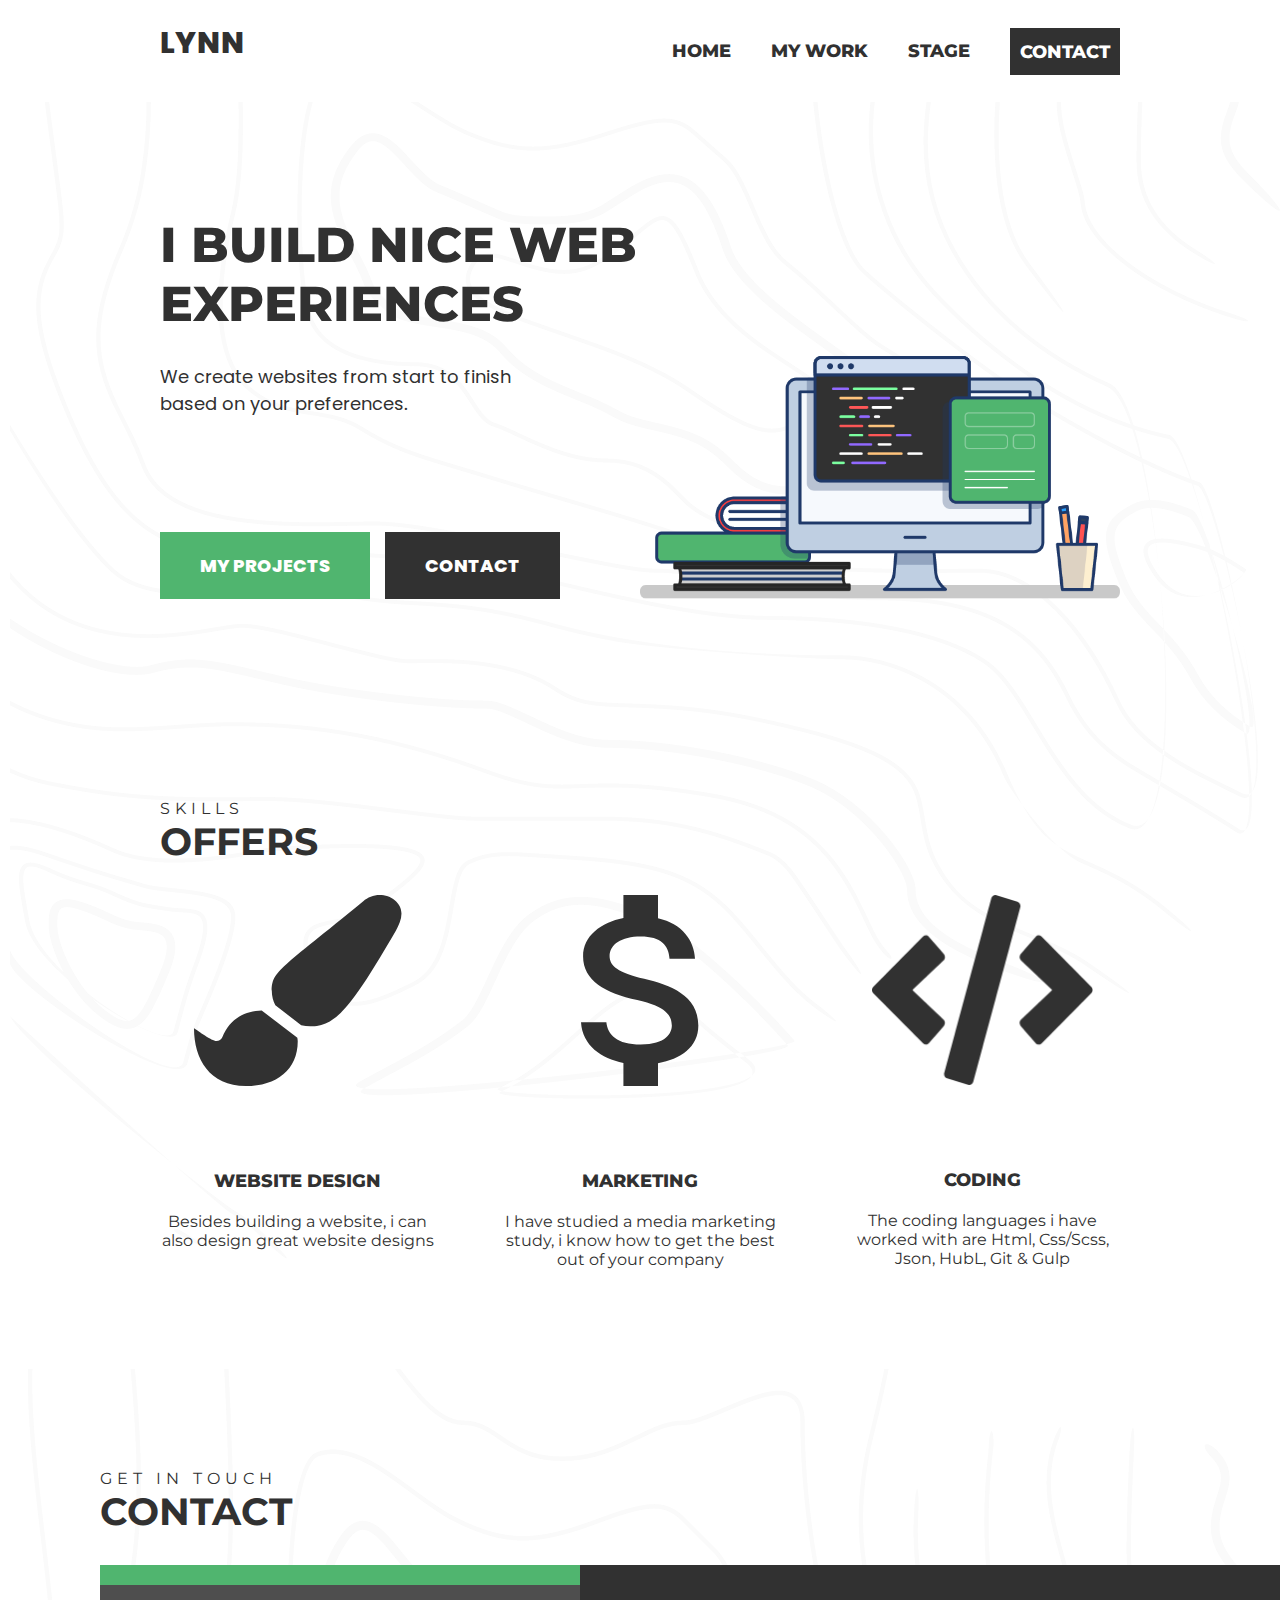
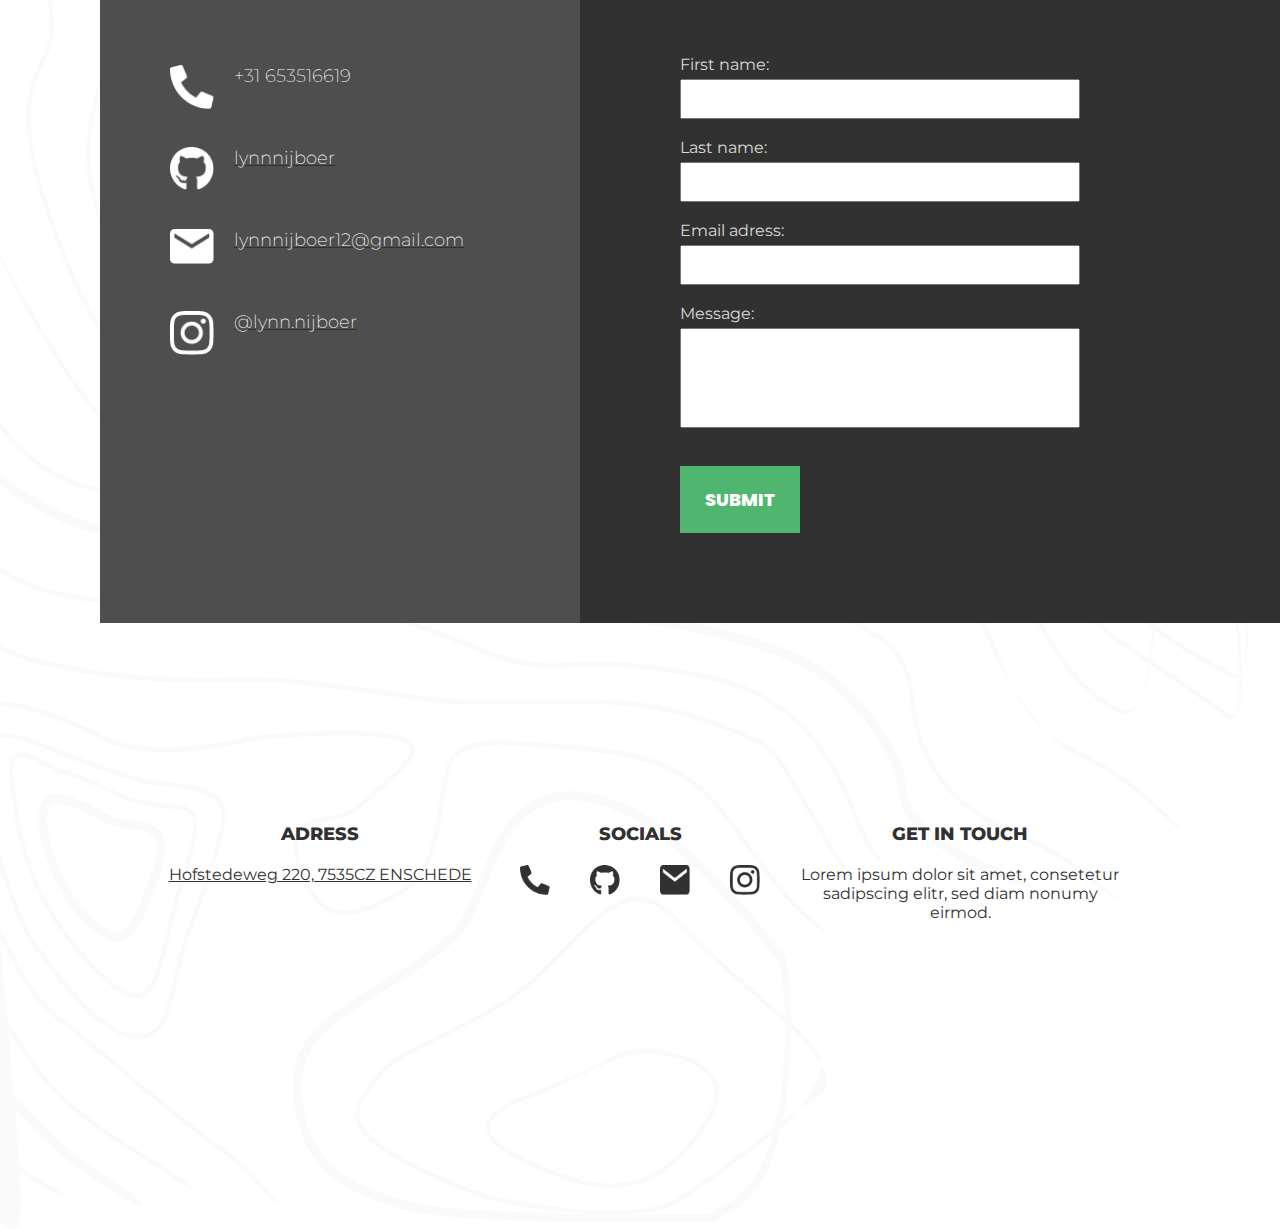
==== commit 4399a7fc: "hallo" ====
--- a/index.html
+++ b/index.html
@@ -1,64 +1,52 @@
 <!DOCTYPE html>
 <html lang="en">
+
 <head>
     <script src="https://cdnjs.cloudflare.com/ajax/libs/gsap/3.10.4/gsap.min.js"></script>
     <script src="script.js"></script>
     <link rel="preconnect" href="https://fonts.googleapis.com">
     <link rel="preconnect" href="https://fonts.gstatic.com" crossorigin>
-    <link href="https://fonts.googleapis.com/css2?family=Montserrat:wght@400;700&family=Poppins:wght@400;700&display=swap" rel="stylesheet">
+    <link
+        href="https://fonts.googleapis.com/css2?family=Montserrat:wght@400;700&family=Poppins:wght@400;700&display=swap"
+        rel="stylesheet">
     <link rel="stylesheet" href="/css/main.css">
     <meta charset="UTF-8">
     <meta http-equiv="X-UA-Compatible" content="IE=edge">
     <meta name="viewport" content="width=device-width, initial-scale=1.0">
     <title>Document</title>
 </head>
+
 <body>
     <div class="header">
         <nav>
             <ul>
-                <div class="logo"><li><a href="index.html" class="home">LYNN</a></li></div>
+                <div class="logo">
+                    <li><a href="index.html" class="home">LYNN</a></li>
+                </div>
                 <div class="menu-items">
                     <div class="items">
                         <li><a href="index.html" class="home">home</a></li>
                         <li><a href="work.html" class="work">my work</a></li>
-                        <li><a href="contact.html" class="contact">contact</a></li>
+                        <li><a href="stage.html" class="work">stage</a></li>
                     </div>
-               
+
                     <div class="button-container">
-                        <button class="dark-button"><a href="about.html" class="contact">ABOUT ME</a></button>
+                        <button class="dark-button"><a href="contact.html" class="contact">CONTACT</a></button>
                     </div>
                 </div>
             </ul>
         </nav>
     </div>
-    <div class="mobile-header">
-        <nav>
-            <ul>
-                <div class="logo"><li><a href="index.html" class="home">LYNN</a></li></div>
-                <div class="menu-items">
-                    <div class="items">
-                        <li><a href="index.html" class="home">home</a></li>
-                        <li><a href="work.html" class="work">my work</a></li>
-                        <li><a href="contact.html" class="contact">contact</a></li>
-                    </div>
-               
-                    <div class="button-container">
-                        <button class="dark-button"><a href="about.html" class="contact">ABOUT ME</a></button>
-                    </div>
-                </div>
-            </ul>
-        </nav>
-    </div>
-    
     <div class="hero">
         <div class="hero-wrapper">
-            
+
             <div class="hero-content-left">
                 <h1>I BUILD NICE WEB <br> EXPERIENCES</h1>
                 <p>We create websites from start to finish <br> based on your preferences. </p>
                 <div class="button-container">
-                    <button class="green-button"><a href="http://127.0.0.1:5500work.html" class="green-button">MY PROJECTS</a></button>
-                    <button class="dark-button"><a href="http://127.0.0.1:5500work.html" class="dark-button">CONTACT</a></button>
+                    <button class="green-button"><a href="work.html" class="green-button">MY
+                            PROJECTS</a></button>
+                    <button class="dark-button"><a href="contact.html" class="dark-button">CONTACT</a></button>
                 </div>
             </div>
             <div class="hero-content-right">
@@ -77,24 +65,24 @@
                 <div class="functions-block">
                     <img class="brush-icon" src="img/awesome-paint-brush.png" alt="">
                     <h3>WEBSITE DESIGN</h3>
-                    <p>Lorem ipsum dolor sit amet, consetetur sadipscing elitr, sed diam nonumy eirmod.</p>
+                    <p>Besides building a website, i can also design great website designs</p>
                 </div>
                 <div class="functions-block">
                     <img class="money-icon" src="img/material-attach-money.png" alt="">
                     <h3>MARKETING</h3>
-                    <p>Lorem ipsum dolor sit amet, consetetur sadipscing elitr, sed diam nonumy eirmod.</p>
+                    <p>I have studied a media marketing study, i know how to get the best out of your company</p>
                 </div>
                 <div class="functions-block">
                     <img class="code-icon" src="img/awesome-code.png" alt="">
                     <h3>CODING</h3>
-                    <p>Lorem ipsum dolor sit amet, consetetur sadipscing elitr, sed diam nonumy eirmod.</p>
+                    <p>The coding languages i have worked with are Html, Css/Scss, Json, HubL, Git & Gulp</p>
                 </div>
             </div>
-         
+
         </div>
     </div>
     <img class="second-background-effect" src="img/second.png" alt="">
-    <div class="pricing">
+    <!-- <div class="pricing">
         <div class="pricing-wrapper">
             <div class="pricing-text">
                 <p>WEBSITE</p>
@@ -125,7 +113,7 @@
                 </div>
             </div>
         </div>
-    </div>
+    </div> -->
     <div class="contact-page">
         <div class="contact-wrapper">
             <div class="contact-text">
@@ -140,15 +128,21 @@
                     </div>
                     <div class="icon-text-block">
                         <img class="git-icon" src="img/git.png" alt="">
-                        <a href="https://github.com/lynnnijboer"><h3>lynnnijboer</h3></a>
+                        <a href="https://github.com/lynnnijboer">
+                            <h3>lynnnijboer</h3>
+                        </a>
                     </div>
                     <div class="icon-text-block">
                         <img class="mail-icon" src="img/mail.png" alt="">
-                        <a href="mailto:lynnnijboer12@gmail.com?subject=subject text"><h3>lynnnijboer12@gmail.com</h3></a>
+                        <a href="mailto:lynnnijboer12@gmail.com?subject=subject text">
+                            <h3>lynnnijboer12@gmail.com</h3>
+                        </a>
                     </div>
                     <div class="icon-text-block">
                         <img class="insta-icon" src="img/insta.png" alt="">
-                        <a href="https://www.instagram.com/accounts/login/?next=/lynn.nijboer/"><h3>@lynn.nijboer</h3></a>
+                        <a href="https://www.instagram.com/accounts/login/?next=/lynn.nijboer/">
+                            <h3>@lynn.nijboer</h3>
+                        </a>
                     </div>
                 </div>
                 <div class="right-contact-block">
@@ -171,7 +165,9 @@
         <div class="footer-wrapper">
             <div class="footer-block">
                 <h3>Adress</h3>
-                <a href="https://goo.gl/maps/CNZhvQVsPsZKwDbh6" class="map"> <p>Hofstedeweg 220, 7535CZ ENSCHEDE</p></a>
+                <a href="https://goo.gl/maps/CNZhvQVsPsZKwDbh6" class="map">
+                    <p>Hofstedeweg 220, 7535CZ ENSCHEDE</p>
+                </a>
             </div>
             <div class="footer-block">
                 <h3>Socials</h3>
@@ -194,8 +190,9 @@
                 <h3>Get in touch</h3>
                 <p>Lorem ipsum dolor sit amet, consetetur sadipscing elitr, sed diam nonumy eirmod.</p>
             </div>
-           
+
         </div>
     </div>
 </body>
+
 </html>--- a/css/main.css
+++ b/css/main.css
@@ -193,7 +193,7 @@
 }
 
 .hero {
-  padding: 100px 0 100px 0;
+  padding: 80px 0 100px 0;
   margin-top: 135px;
   width: 100%;
 }
@@ -235,7 +235,7 @@
 }
 
 .hero .hero-content-left h1 {
-  font-size: 53px;
+  font-size: 49px;
   font-family: "Montserrat", sans-serif;
   margin-bottom: 30px;
   font-weight: 800;
@@ -251,7 +251,7 @@
   font-size: 16px;
   font-family: "Poppins", sans-serif;
   font-size: 18px;
-  margin-bottom: 130px;
+  margin-bottom: 115px;
 }
 
 @media (max-width: 1000px) {
@@ -664,6 +664,13 @@
   }
 }
 
+@media (min-width: 1000px) and (max-width: 1800px) {
+  .pricing .pricing-wrapper .pricing-blocks .block,
+  .pricing .pricing-wrapper .pricing-blocks .block-green {
+    padding: 60px 20px 60px 20px;
+  }
+}
+
 @media (max-width: 1000px) {
   .pricing .pricing-wrapper .pricing-blocks .block,
   .pricing .pricing-wrapper .pricing-blocks .block-green {
@@ -734,6 +741,12 @@
   font-size: 38px;
 }
 
+@media (min-width: 1000px) and (max-width: 1400px) {
+  .contact-page .contact-wrapper .contact-text {
+    width: 1180px;
+  }
+}
+
 .contact-page .contact-wrapper .contact-container {
   display: -webkit-box;
   display: -ms-flexbox;
@@ -789,6 +802,12 @@
   cursor: pointer;
 }
 
+@media (min-width: 1000px) and (max-width: 1400px) {
+  .contact-page .contact-wrapper .contact-container .left-contact-block {
+    width: 480px;
+  }
+}
+
 @media (max-width: 1000px) {
   .contact-page .contact-wrapper .contact-container .left-contact-block {
     width: 100%;
@@ -853,6 +872,12 @@
   }
 }
 
+@media (min-width: 1000px) and (max-width: 1400px) {
+  .contact-page .contact-wrapper .contact-container .right-contact-block {
+    width: 700px;
+  }
+}
+
 @media (max-width: 1000px) {
   .contact-page .contact-wrapper .contact-container .right-contact-block {
     width: 100%;
@@ -862,6 +887,14 @@
 @media (max-width: 600px) {
   .contact-page .contact-wrapper .contact-container .right-contact-block {
     padding: 60px 30px;
+  }
+}
+
+@media (min-width: 1000px) and (max-width: 1400px) {
+  .contact-page .contact-wrapper .contact-container {
+    -webkit-box-pack: end;
+        -ms-flex-pack: end;
+            justify-content: flex-end;
   }
 }
 
@@ -871,6 +904,14 @@
     -webkit-box-direction: normal;
         -ms-flex-direction: column;
             flex-direction: column;
+  }
+}
+
+@media (min-width: 1000px) and (max-width: 1400px) {
+  .contact-page .contact-wrapper {
+    -webkit-box-align: end;
+        -ms-flex-align: end;
+            align-items: flex-end;
   }
 }
 
@@ -947,6 +988,12 @@
 @media (max-width: 1000px) {
   .footer .footer-wrapper .footer-block {
     margin-bottom: 80px;
+  }
+}
+
+@media (min-width: 1000px) and (max-width: 1800px) {
+  .footer .footer-wrapper {
+    max-width: 1000px;
   }
 }
 
@@ -1495,4 +1542,265 @@
     display: block;
   }
 }
+
+.stage-images {
+  width: 100%;
+  padding: 200px 0 200px 0;
+  overflow: hidden;
+}
+
+.stage-images .image-wrapper {
+  margin: 0 auto;
+  padding: 0 20px 0 20px;
+  display: -webkit-box;
+  display: -ms-flexbox;
+  display: flex;
+  width: 100%;
+  max-width: 1400px;
+  -ms-flex-wrap: wrap;
+      flex-wrap: wrap;
+}
+
+.stage-images .image-wrapper .margin {
+  margin-bottom: 100px;
+}
+
+@media (max-width: 1000px) {
+  .stage-images .image-wrapper .margin {
+    margin-bottom: 50px;
+  }
+}
+
+.stage-images .image-wrapper .content-block {
+  background-color: rgba(0, 0, 0, 0.7);
+  width: 100%;
+  position: absolute;
+  height: 100%;
+  bottom: 0;
+  left: 0;
+  display: -webkit-box;
+  display: -ms-flexbox;
+  display: flex;
+  -webkit-box-orient: vertical;
+  -webkit-box-direction: normal;
+      -ms-flex-direction: column;
+          flex-direction: column;
+  -webkit-box-pack: end;
+      -ms-flex-pack: end;
+          justify-content: flex-end;
+  padding: 47px;
+  cursor: pointer;
+}
+
+.stage-images .image-wrapper .content-block .text h3,
+.stage-images .image-wrapper .content-block p {
+  width: 80%;
+  color: #ffffff;
+}
+
+.stage-images .image-wrapper .content-block h3 {
+  margin-bottom: 5px;
+}
+
+.stage-images .image-wrapper .content-block .text:hover {
+  -webkit-transform: translateY(-10%);
+          transform: translateY(-10%);
+}
+
+.stage-images .image-wrapper .content-block .green-block {
+  background-color: #50b56f;
+  width: 100px;
+  height: 100px;
+  border-radius: 40% 0 0 0;
+  position: absolute;
+  right: 0;
+  bottom: 0;
+  -webkit-box-align: center;
+      -ms-flex-align: center;
+          align-items: center;
+  -webkit-box-pack: center;
+      -ms-flex-pack: center;
+          justify-content: center;
+  display: -webkit-box;
+  display: -ms-flexbox;
+  display: flex;
+}
+
+.stage-images .image-wrapper .content-block .green-block .arrow {
+  width: 20px;
+  height: 30px;
+}
+
+.stage-images .image-wrapper .content-block .green-block:hover {
+  -webkit-transform: scale(120%);
+          transform: scale(120%);
+}
+
+.stage-images .image-wrapper .image-block-left {
+  width: 50%;
+  -webkit-box-orient: vertical;
+  -webkit-box-direction: normal;
+      -ms-flex-direction: column;
+          flex-direction: column;
+  -webkit-box-align: center;
+      -ms-flex-align: center;
+          align-items: center;
+  display: -webkit-box;
+  display: -ms-flexbox;
+  display: flex;
+  padding-right: 20px;
+}
+
+.stage-images .image-wrapper .image-block-left .text-block {
+  max-width: 600px;
+  width: 100%;
+}
+
+.stage-images .image-wrapper .image-block-left .text-block .block {
+  margin-bottom: 50px;
+}
+
+.stage-images .image-wrapper .image-block-left .text-block .block h2 {
+  margin-bottom: 10px;
+}
+
+.stage-images .image-wrapper .image-block-left .text-block .block .block-image-wrapper {
+  margin-top: 50px;
+  -webkit-box-pack: justify;
+      -ms-flex-pack: justify;
+          justify-content: space-between;
+  display: -webkit-box;
+  display: -ms-flexbox;
+  display: flex;
+  -webkit-box-orient: horizontal;
+  -webkit-box-direction: normal;
+      -ms-flex-direction: row;
+          flex-direction: row;
+}
+
+.stage-images .image-wrapper .image-block-left .text-block .block .block-image-wrapper img {
+  border: 1px solid black;
+}
+
+.stage-images .image-wrapper .image-block-left .image-block {
+  height: 700px;
+  overflow: hidden;
+  position: relative;
+  width: 100%;
+  max-width: 600px;
+  border-top: 20px solid #50b56f;
+}
+
+.stage-images .image-wrapper .image-block-left .image-block img {
+  width: 100%;
+  height: 100%;
+}
+
+@media (min-width: 1000px) and (max-width: 1800px) {
+  .stage-images .image-wrapper .image-block-left .image-block {
+    height: unset;
+  }
+}
+
+@media (max-width: 1000px) {
+  .stage-images .image-wrapper .image-block-left {
+    padding: 0;
+    width: 100%;
+    margin-bottom: 50px;
+  }
+}
+
+.stage-images .image-wrapper .image-block-right {
+  width: 50%;
+  display: -webkit-box;
+  display: -ms-flexbox;
+  display: flex;
+  padding-left: 20px;
+  -webkit-box-orient: vertical;
+  -webkit-box-direction: normal;
+      -ms-flex-direction: column;
+          flex-direction: column;
+  -webkit-box-align: center;
+      -ms-flex-align: center;
+          align-items: center;
+}
+
+.stage-images .image-wrapper .image-block-right .text-block {
+  max-width: 600px;
+  width: 100%;
+}
+
+.stage-images .image-wrapper .image-block-right .text-block .block {
+  margin-bottom: 50px;
+}
+
+.stage-images .image-wrapper .image-block-right .text-block .block h2 {
+  margin-bottom: 10px;
+}
+
+.stage-images .image-wrapper .image-block-right .text-block .block .block-image-wrapper {
+  margin-top: 50px;
+  -webkit-box-pack: justify;
+      -ms-flex-pack: justify;
+          justify-content: space-between;
+  display: -webkit-box;
+  display: -ms-flexbox;
+  display: flex;
+  -webkit-box-orient: horizontal;
+  -webkit-box-direction: normal;
+      -ms-flex-direction: row;
+          flex-direction: row;
+}
+
+.stage-images .image-wrapper .image-block-right .text-block .block .block-image-wrapper img {
+  border: 1px solid black;
+}
+
+.stage-images .image-wrapper .image-block-right .image-block {
+  height: 700px;
+  overflow: hidden;
+  position: relative;
+  max-width: 600px;
+  border-top: 20px solid #50b56f;
+  width: 100%;
+}
+
+.stage-images .image-wrapper .image-block-right .image-block img {
+  width: 100%;
+  height: 100%;
+}
+
+@media (min-width: 1000px) and (max-width: 1800px) {
+  .stage-images .image-wrapper .image-block-right .image-block {
+    height: unset;
+  }
+}
+
+@media (max-width: 1000px) {
+  .stage-images .image-wrapper .image-block-right {
+    width: 100%;
+    padding: 0;
+  }
+}
+
+@media (min-width: 1000px) and (max-width: 1800px) {
+  .stage-images .image-wrapper {
+    max-width: 1000px;
+  }
+}
+
+@media (max-width: 1000px) {
+  .stage-images .image-wrapper {
+    -webkit-box-orient: vertical;
+    -webkit-box-direction: normal;
+        -ms-flex-direction: column;
+            flex-direction: column;
+  }
+}
+
+@media (max-width: 1000px) {
+  .stage-images {
+    padding: 100px 0 100px 0;
+  }
+}
 /*# sourceMappingURL=main.css.map */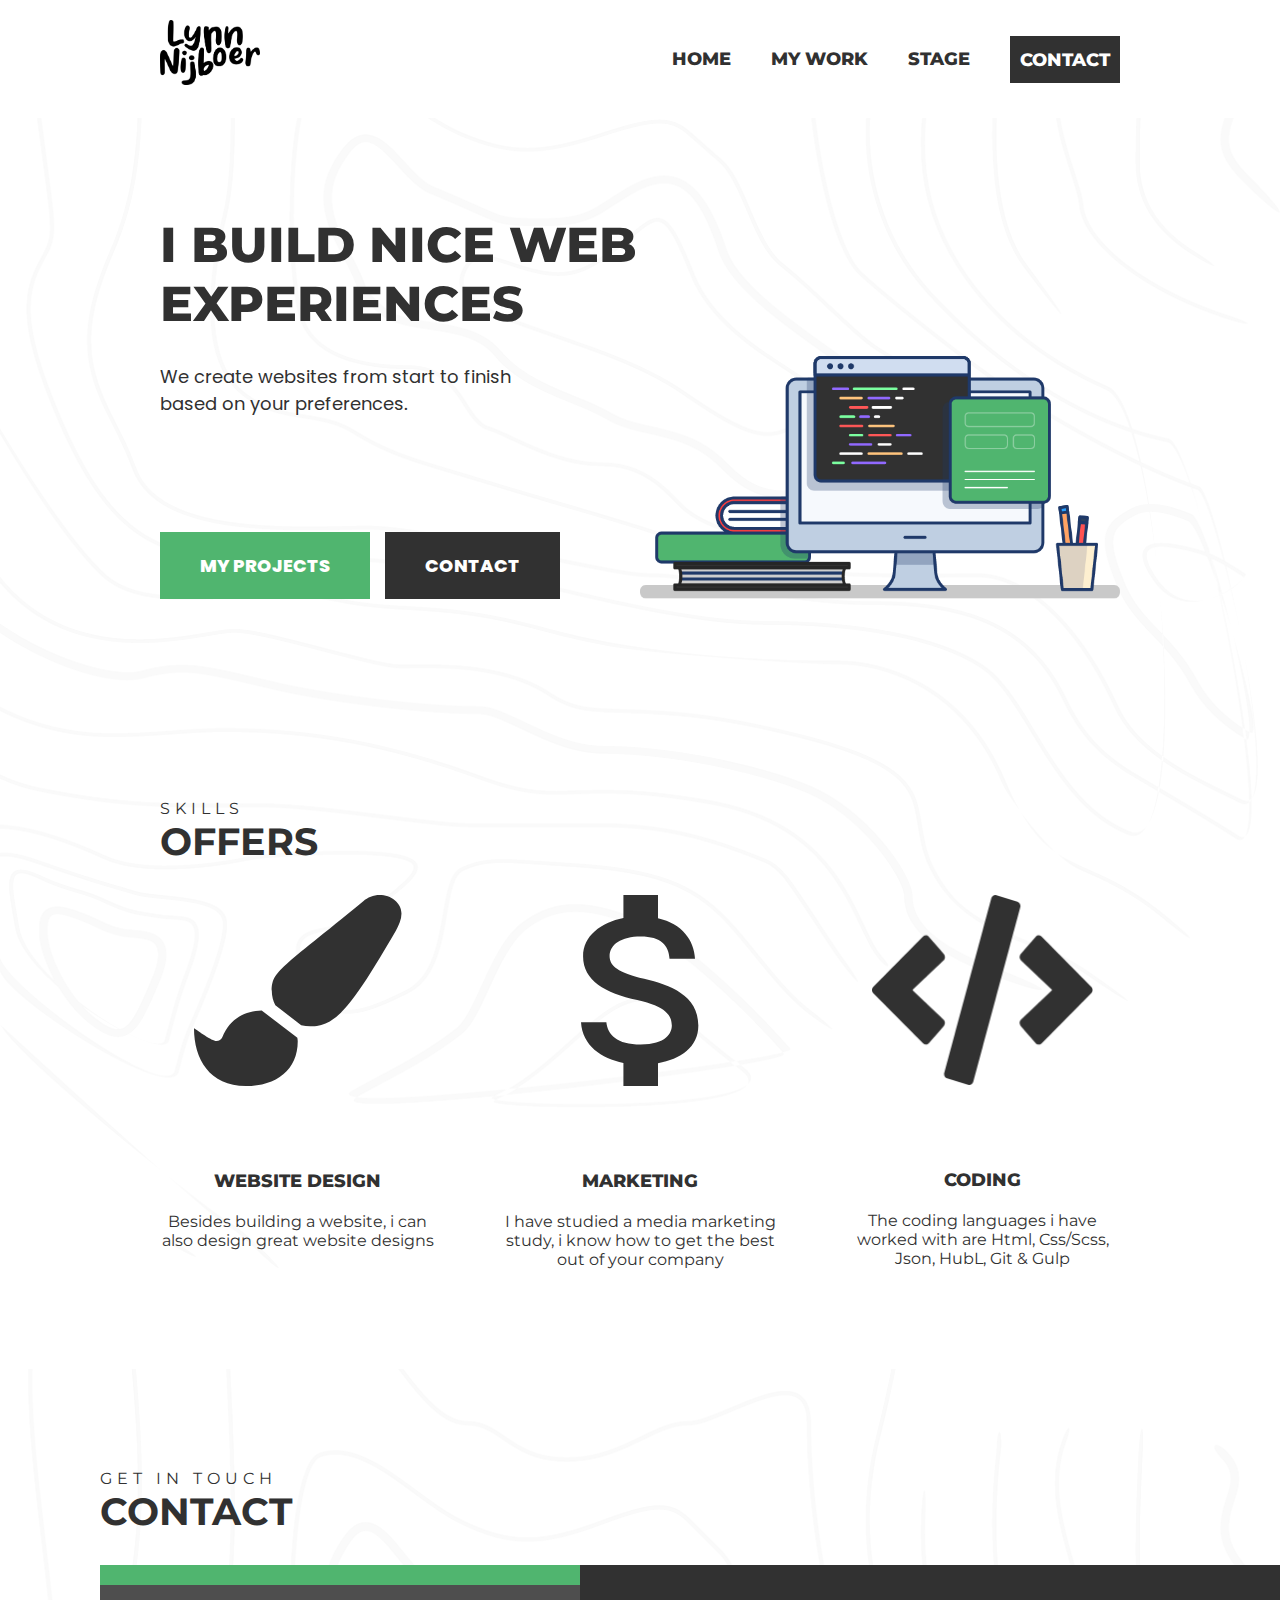
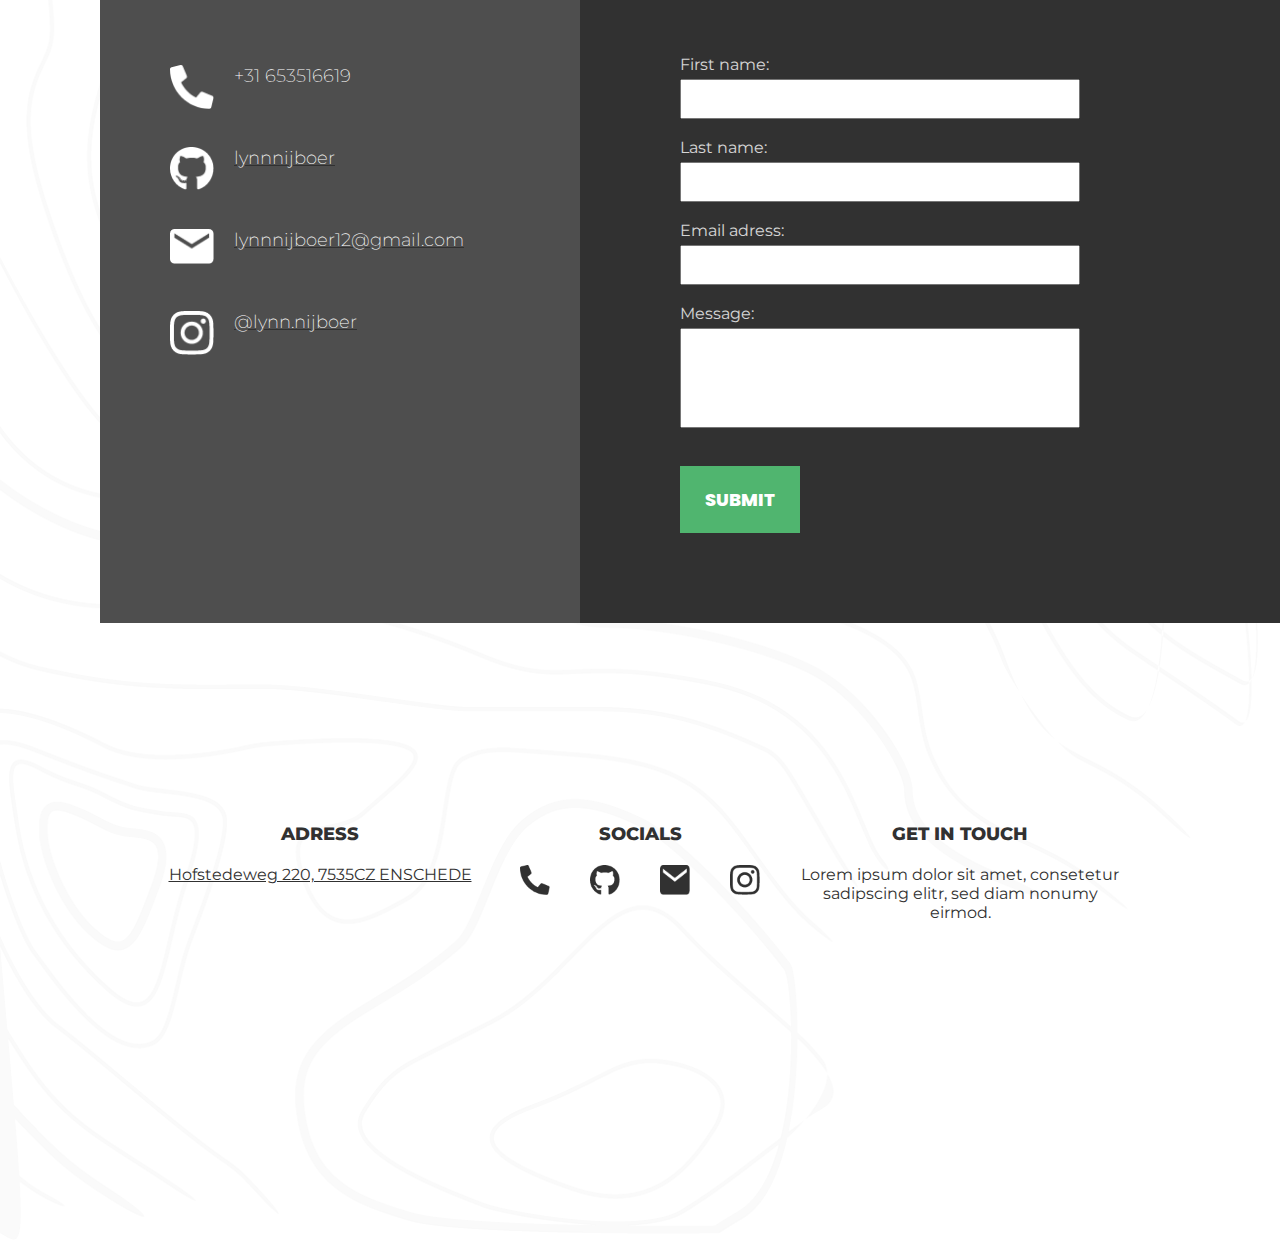
==== commit 968319de: "logo" ====
--- a/index.html
+++ b/index.html
@@ -21,7 +21,7 @@
         <nav>
             <ul>
                 <div class="logo">
-                    <li><a href="index.html" class="home">LYNN</a></li>
+                    <li><a href="index.html" class="home"><img src="/img/logo-lynn.png" width="100px"></a></li>
                 </div>
                 <div class="menu-items">
                     <div class="items">
--- a/css/main.css
+++ b/css/main.css
@@ -72,7 +72,7 @@
   z-index: -1;
 }
 
-@media (max-width: 1000px) {
+@media (min-width: 1000px) and (max-width: 1400px) {
   .background-effect {
     width: 100%;
   }
@@ -85,7 +85,7 @@
   z-index: -1;
 }
 
-@media (max-width: 1000px) {
+@media (min-width: 1000px) and (max-width: 1400px) {
   .second-background-effect {
     width: 100%;
   }
@@ -1148,6 +1148,9 @@
     padding: 0;
     width: 100%;
     margin-bottom: 50px;
+    -webkit-box-align: center;
+        -ms-flex-align: center;
+            align-items: center;
   }
 }
 
@@ -1193,6 +1196,9 @@
   .images .image-wrapper .image-block-right {
     width: 100%;
     padding: 0;
+    -webkit-box-align: center;
+        -ms-flex-align: center;
+            align-items: center;
   }
 }
 
@@ -1568,6 +1574,64 @@
 @media (max-width: 1000px) {
   .stage-images .image-wrapper .margin {
     margin-bottom: 50px;
+  }
+}
+
+.stage-images .image-wrapper .stage-scherm {
+  margin-top: 50px;
+  margin-bottom: 50px;
+  width: 100%;
+  height: 100px;
+  background-color: #50b56f;
+  display: -webkit-box;
+  display: -ms-flexbox;
+  display: flex;
+  -webkit-box-pack: center;
+      -ms-flex-pack: center;
+          justify-content: center;
+  -webkit-box-align: center;
+      -ms-flex-align: center;
+          align-items: center;
+  -webkit-transition-duration: 0.3s;
+          transition-duration: 0.3s;
+  -webkit-transition-timing-function: cubic-bezier(1, -0.02, 0.76, 1);
+          transition-timing-function: cubic-bezier(1, -0.02, 0.76, 1);
+}
+
+.stage-images .image-wrapper .stage-scherm h1 {
+  color: #ffffff;
+}
+
+.stage-images .image-wrapper .stage-scherm.active {
+  height: 0px;
+}
+
+.stage-images .image-wrapper .stage-blok {
+  margin-bottom: 50px;
+  margin-top: 50px;
+}
+
+.stage-images .image-wrapper .stage-blok .blok {
+  margin-bottom: 50px;
+}
+
+.stage-images .image-wrapper .stage-blok .blok h2 {
+  margin-bottom: 10px;
+}
+
+@media (max-width: 1000px) {
+  .stage-images .image-wrapper .stage-blok {
+    text-align: center;
+    -webkit-box-align: center;
+        -ms-flex-align: center;
+            align-items: center;
+    display: -webkit-box;
+    display: -ms-flexbox;
+    display: flex;
+    -webkit-box-orient: vertical;
+    -webkit-box-direction: normal;
+        -ms-flex-direction: column;
+            flex-direction: column;
   }
 }
 
@@ -1637,14 +1701,14 @@
 }
 
 .stage-images .image-wrapper .image-block-left {
-  width: 50%;
+  width: 100%;
   -webkit-box-orient: vertical;
   -webkit-box-direction: normal;
       -ms-flex-direction: column;
           flex-direction: column;
-  -webkit-box-align: center;
-      -ms-flex-align: center;
-          align-items: center;
+  -webkit-box-align: start;
+      -ms-flex-align: start;
+          align-items: flex-start;
   display: -webkit-box;
   display: -ms-flexbox;
   display: flex;
@@ -1652,26 +1716,48 @@
 }
 
 .stage-images .image-wrapper .image-block-left .text-block {
-  max-width: 600px;
   width: 100%;
 }
 
 .stage-images .image-wrapper .image-block-left .text-block .block {
-  margin-bottom: 50px;
-}
-
-.stage-images .image-wrapper .image-block-left .text-block .block h2 {
-  margin-bottom: 10px;
-}
-
-.stage-images .image-wrapper .image-block-left .text-block .block .block-image-wrapper {
-  margin-top: 50px;
+  margin-bottom: 100px;
+  -ms-flex-wrap: wrap;
+      flex-wrap: wrap;
+  margin-top: 100px;
   -webkit-box-pack: justify;
       -ms-flex-pack: justify;
           justify-content: space-between;
   display: -webkit-box;
   display: -ms-flexbox;
   display: flex;
+}
+
+.stage-images .image-wrapper .image-block-left .text-block .block .texts {
+  margin-right: 30px;
+  width: 40%;
+}
+
+@media (max-width: 1000px) {
+  .stage-images .image-wrapper .image-block-left .text-block .block .texts {
+    margin-bottom: 40px;
+    width: 100%;
+  }
+}
+
+.stage-images .image-wrapper .image-block-left .text-block .block h2 {
+  margin-bottom: 10px;
+}
+
+.stage-images .image-wrapper .image-block-left .text-block .block .block-image-wrapper {
+  -ms-flex-wrap: wrap;
+      flex-wrap: wrap;
+  width: 55%;
+  -webkit-box-pack: justify;
+      -ms-flex-pack: justify;
+          justify-content: space-between;
+  display: -webkit-box;
+  display: -ms-flexbox;
+  display: flex;
   -webkit-box-orient: horizontal;
   -webkit-box-direction: normal;
       -ms-flex-direction: row;
@@ -1679,7 +1765,31 @@
 }
 
 .stage-images .image-wrapper .image-block-left .text-block .block .block-image-wrapper img {
+  max-width: 600px;
+  width: 100%;
   border: 1px solid black;
+}
+
+@media (max-width: 1000px) {
+  .stage-images .image-wrapper .image-block-left .text-block .block .block-image-wrapper {
+    width: 100%;
+    -webkit-box-pack: center;
+        -ms-flex-pack: center;
+            justify-content: center;
+  }
+}
+
+@media (max-width: 1000px) {
+  .stage-images .image-wrapper .image-block-left .text-block .block {
+    -webkit-box-orient: vertical;
+    -webkit-box-direction: normal;
+        -ms-flex-direction: column;
+            flex-direction: column;
+    -webkit-box-align: center;
+        -ms-flex-align: center;
+            align-items: center;
+    text-align: center;
+  }
 }
 
 .stage-images .image-wrapper .image-block-left .image-block {
@@ -1707,11 +1817,14 @@
     padding: 0;
     width: 100%;
     margin-bottom: 50px;
+    -webkit-box-align: center;
+        -ms-flex-align: center;
+            align-items: center;
   }
 }
 
 .stage-images .image-wrapper .image-block-right {
-  width: 50%;
+  width: 100%;
   display: -webkit-box;
   display: -ms-flexbox;
   display: flex;
@@ -1720,29 +1833,67 @@
   -webkit-box-direction: normal;
       -ms-flex-direction: column;
           flex-direction: column;
-  -webkit-box-align: center;
-      -ms-flex-align: center;
-          align-items: center;
+  -webkit-box-align: start;
+      -ms-flex-align: start;
+          align-items: flex-start;
 }
 
 .stage-images .image-wrapper .image-block-right .text-block {
-  max-width: 600px;
-  width: 100%;
+  width: 100%;
+}
+
+.stage-images .image-wrapper .image-block-right .text-block .leerdoelen .block .texts {
+  width: 100%;
+}
+
+.stage-images .image-wrapper .image-block-right .text-block .leerdoelen .block .texts h2 {
+  margin-bottom: 30px;
+}
+
+.stage-images .image-wrapper .image-block-right .text-block .leerdoelen .block .texts h3 {
+  margin-bottom: 10px;
+}
+
+.stage-images .image-wrapper .image-block-right .text-block .leerdoelen .block .texts p {
+  margin-bottom: 20px;
 }
 
 .stage-images .image-wrapper .image-block-right .text-block .block {
-  margin-bottom: 50px;
-}
-
-.stage-images .image-wrapper .image-block-right .text-block .block h2 {
-  margin-bottom: 10px;
-}
-
-.stage-images .image-wrapper .image-block-right .text-block .block .block-image-wrapper {
-  margin-top: 50px;
   -webkit-box-pack: justify;
       -ms-flex-pack: justify;
           justify-content: space-between;
+  margin-top: 100px;
+  display: -webkit-box;
+  display: -ms-flexbox;
+  display: flex;
+  -ms-flex-wrap: wrap;
+      flex-wrap: wrap;
+  margin-bottom: 100px;
+}
+
+.stage-images .image-wrapper .image-block-right .text-block .block .texts {
+  width: 40%;
+  margin-right: 30px;
+}
+
+@media (max-width: 1000px) {
+  .stage-images .image-wrapper .image-block-right .text-block .block .texts {
+    margin-bottom: 40px;
+    width: 100%;
+  }
+}
+
+.stage-images .image-wrapper .image-block-right .text-block .block h2 {
+  margin-bottom: 10px;
+}
+
+.stage-images .image-wrapper .image-block-right .text-block .block .block-image-wrapper {
+  width: 55%;
+  -ms-flex-wrap: wrap;
+      flex-wrap: wrap;
+  -webkit-box-pack: justify;
+      -ms-flex-pack: justify;
+          justify-content: space-between;
   display: -webkit-box;
   display: -ms-flexbox;
   display: flex;
@@ -1754,6 +1905,30 @@
 
 .stage-images .image-wrapper .image-block-right .text-block .block .block-image-wrapper img {
   border: 1px solid black;
+  max-width: 600px;
+  width: 100%;
+}
+
+@media (max-width: 1000px) {
+  .stage-images .image-wrapper .image-block-right .text-block .block .block-image-wrapper {
+    -webkit-box-pack: center;
+        -ms-flex-pack: center;
+            justify-content: center;
+    width: 100%;
+  }
+}
+
+@media (max-width: 1000px) {
+  .stage-images .image-wrapper .image-block-right .text-block .block {
+    -webkit-box-orient: vertical;
+    -webkit-box-direction: normal;
+        -ms-flex-direction: column;
+            flex-direction: column;
+    -webkit-box-align: center;
+        -ms-flex-align: center;
+            align-items: center;
+    text-align: center;
+  }
 }
 
 .stage-images .image-wrapper .image-block-right .image-block {
@@ -1779,13 +1954,10 @@
 @media (max-width: 1000px) {
   .stage-images .image-wrapper .image-block-right {
     width: 100%;
+    -webkit-box-align: center;
+        -ms-flex-align: center;
+            align-items: center;
     padding: 0;
-  }
-}
-
-@media (min-width: 1000px) and (max-width: 1800px) {
-  .stage-images .image-wrapper {
-    max-width: 1000px;
   }
 }
 
@@ -1795,6 +1967,7 @@
     -webkit-box-direction: normal;
         -ms-flex-direction: column;
             flex-direction: column;
+    padding: 0px 40px;
   }
 }
 
